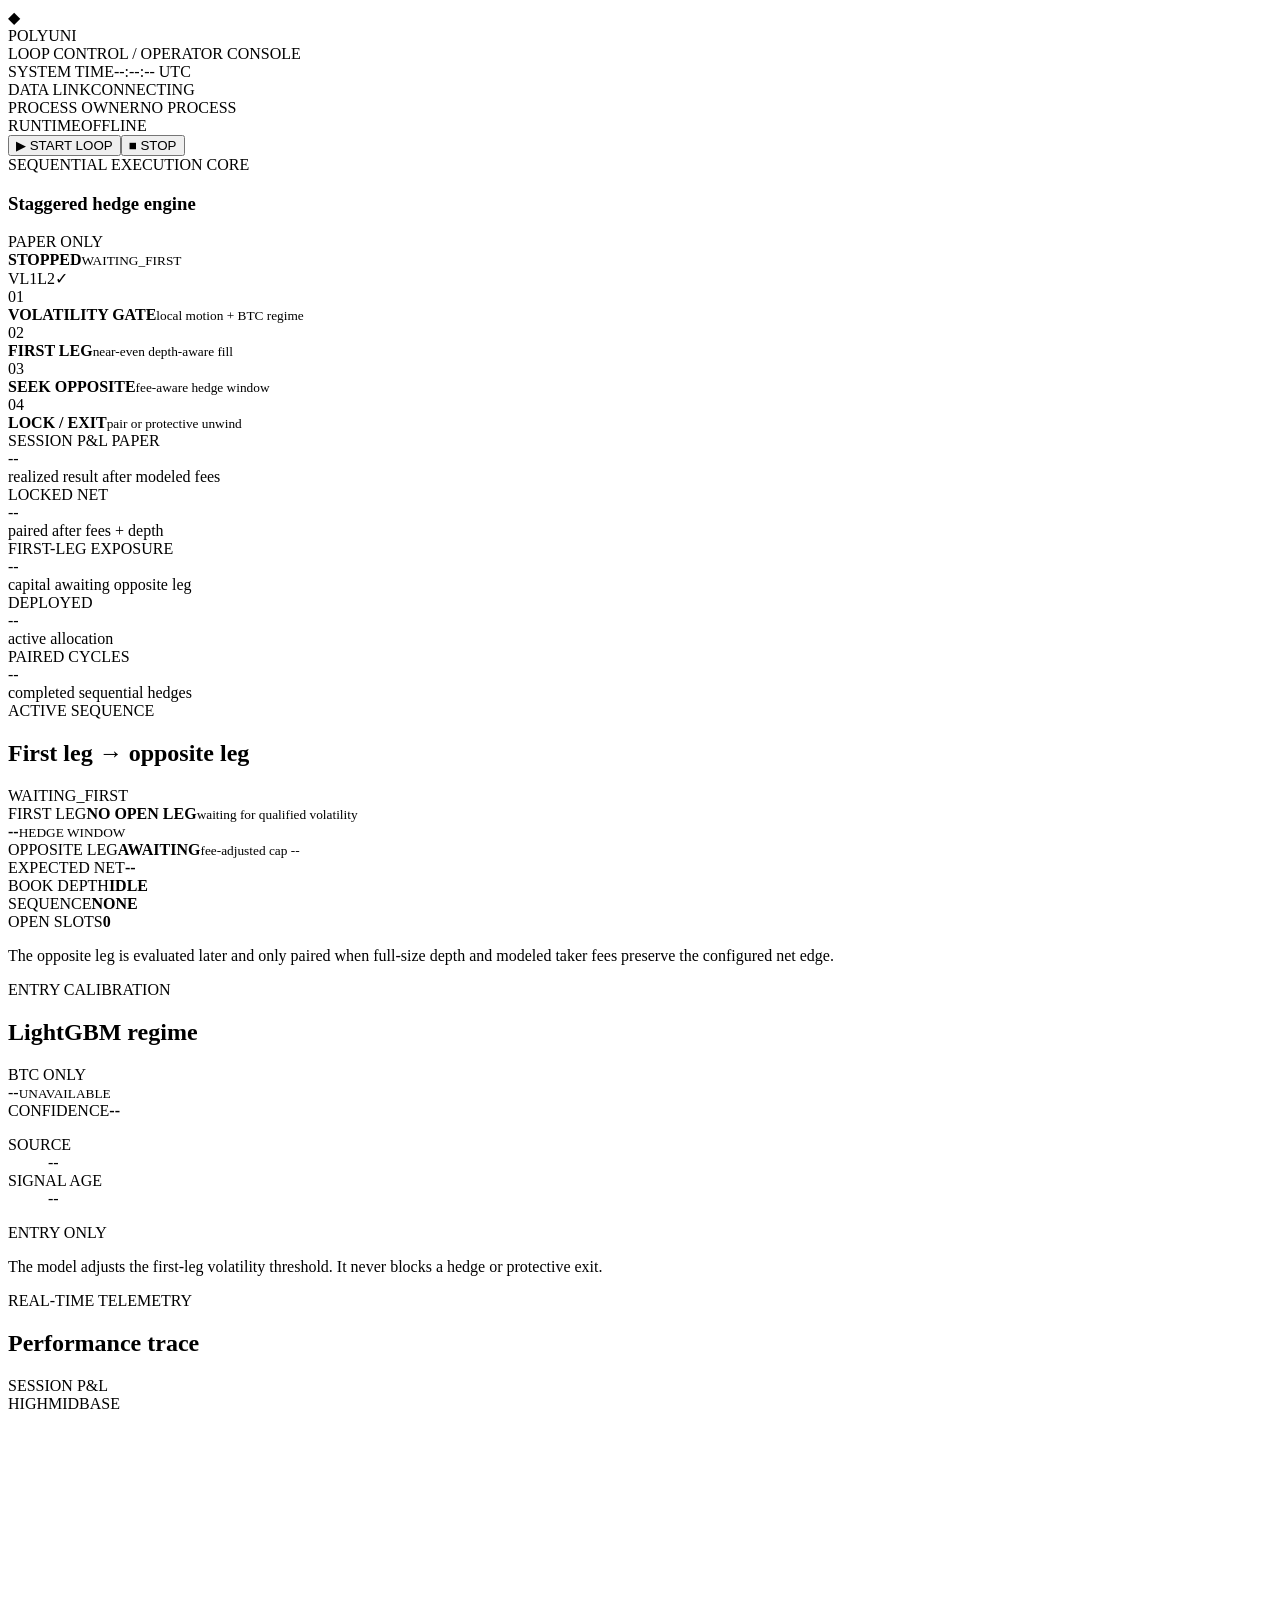
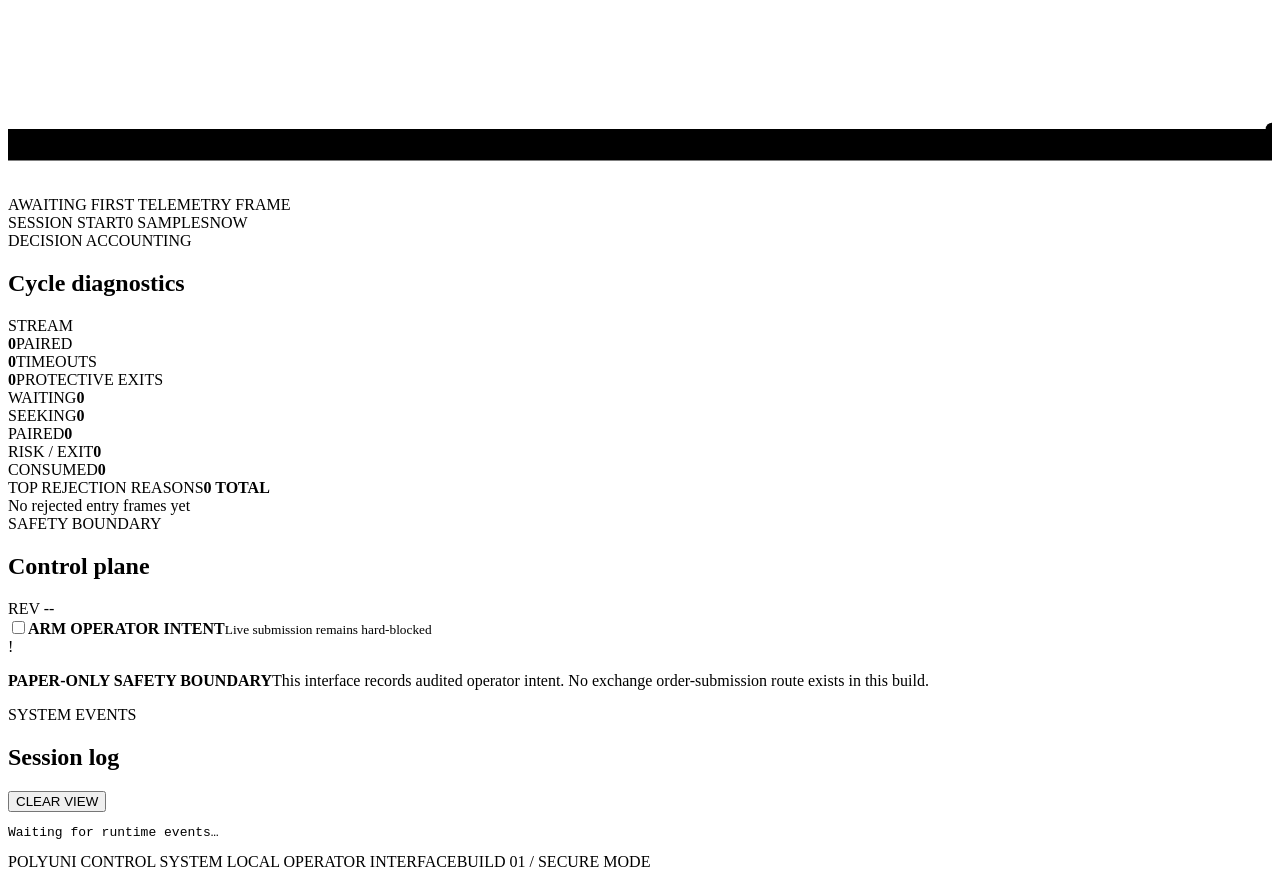
==== universe/dashboard/static/index.html @ 89cc1dfd "Arbiter: Polymarket arbitrage research and paper trading Combines the BTC 5-minute pair engine (btc5" ====
<!doctype html>
<html lang="en">
<head>
  <meta charset="utf-8"><meta name="viewport" content="width=device-width,initial-scale=1"><meta name="theme-color" content="#000000">
  <title>POLYUNI — Sequential Loop Control</title>
  <link rel="preconnect" href="https://fonts.googleapis.com"><link rel="preconnect" href="https://fonts.gstatic.com" crossorigin>
  <link href="https://fonts.googleapis.com/css2?family=JetBrains+Mono:wght@300;400;500;600;700&display=swap" rel="stylesheet">
  <link rel="stylesheet" href="/static/style.css">
</head>
<body><div class="app-shell">
  <header id="banner" class="topbar banner--paper">
    <div class="brand"><span class="brand__mark">◆</span><div><div class="brand__name">POLYUNI</div><div class="brand__product">LOOP CONTROL <span>/ OPERATOR CONSOLE</span></div></div></div>
    <div class="topbar__telemetry">
      <div class="top-stat"><span class="top-stat__label">SYSTEM TIME</span><span id="system-clock" class="top-stat__value">--:--:-- UTC</span></div>
      <div class="top-stat"><span class="top-stat__label">DATA LINK</span><span id="connection-state" class="top-stat__value status-text status-text--warn">CONNECTING</span></div>
      <div class="top-stat"><span class="top-stat__label">PROCESS OWNER</span><span id="owner-state" class="top-stat__value status-text status-text--off">NO PROCESS</span></div>
      <div class="top-stat"><span class="top-stat__label">RUNTIME</span><span id="uptime" class="top-stat__value">OFFLINE</span></div>
    </div>
    <div class="topbar__actions"><button id="btn-start" class="btn btn--primary"><span>▶</span> START LOOP</button><button id="btn-stop" class="btn btn--danger"><span>■</span> STOP</button></div>
  </header>

  <main>
    <section class="hero-grid">
      <article class="panel engine-panel">
        <div class="panel__head"><div><span class="eyebrow">SEQUENTIAL EXECUTION CORE</span><h1>Staggered hedge engine</h1></div><span id="mode-label" class="mode-badge">PAPER ONLY</span></div>
        <div class="engine-body">
          <div class="loop-graphic" aria-hidden="true"><div class="orbit orbit--outer"></div><div class="orbit orbit--inner"></div><div class="loop-sweep"></div><div class="loop-core"><span id="run-state-dot" class="dot dot--stopped"></span><strong id="run-state-label">STOPPED</strong><small id="strategy-phase-core">WAITING_FIRST</small></div><span id="loop-node-1" class="loop-node n1">V</span><span id="loop-node-2" class="loop-node n2">L1</span><span id="loop-node-3" class="loop-node n3">L2</span><span id="loop-node-4" class="loop-node n4">✓</span></div>
          <div class="sequence-list">
            <div id="strategy-step-1" class="sequence-step"><span>01</span><div><strong>VOLATILITY GATE</strong><small>local motion + BTC regime</small></div><i></i></div>
            <div id="strategy-step-2" class="sequence-step"><span>02</span><div><strong>FIRST LEG</strong><small>near-even depth-aware fill</small></div><i></i></div>
            <div id="strategy-step-3" class="sequence-step"><span>03</span><div><strong>SEEK OPPOSITE</strong><small>fee-aware hedge window</small></div><i></i></div>
            <div id="strategy-step-4" class="sequence-step"><span>04</span><div><strong>LOCK / EXIT</strong><small>pair or protective unwind</small></div><i></i></div>
          </div>
        </div>
      </article>
      <section class="metric-grid" aria-label="Session metrics">
        <article class="metric-card metric-card--hero"><div class="metric-card__label">SESSION P&amp;L <span>PAPER</span></div><div id="pnl-session" class="metric-card__value">--</div><div class="metric-card__meta">realized result after modeled fees</div></article>
        <article class="metric-card"><div class="metric-card__label">LOCKED NET</div><div id="pnl-locked" class="metric-card__value">--</div><div class="metric-card__meta">paired after fees + depth</div></article>
        <article class="metric-card"><div class="metric-card__label">FIRST-LEG EXPOSURE</div><div id="strategy-exposure" class="metric-card__value">--</div><div class="metric-card__meta">capital awaiting opposite leg</div></article>
        <article class="metric-card"><div class="metric-card__label">DEPLOYED</div><div id="pnl-deployed" class="metric-card__value">--</div><div class="metric-card__meta">active allocation</div></article>
        <article class="metric-card"><div class="metric-card__label">PAIRED CYCLES</div><div id="strategy-pairs" class="metric-card__value metric-card__value--count">--</div><div class="metric-card__meta">completed sequential hedges</div></article>
      </section>
    </section>

    <section class="strategy-grid" aria-label="Sequential strategy telemetry">
      <article class="panel exposure-panel">
        <div class="panel__head"><div><span class="eyebrow">ACTIVE SEQUENCE</span><h2>First leg → opposite leg</h2></div><span id="strategy-phase" class="phase-badge phase--waiting">WAITING_FIRST</span></div>
        <div id="exposure-route" class="exposure-route is-idle">
          <div class="route-leg route-leg--first"><span>FIRST LEG</span><strong id="first-leg-price">NO OPEN LEG</strong><small id="first-leg-meta">waiting for qualified volatility</small></div>
          <div class="route-bridge"><div class="hedge-track"><i id="hedge-progress"></i></div><strong id="hedge-timer">--</strong><small>HEDGE WINDOW</small></div>
          <div class="route-leg route-leg--second"><span>OPPOSITE LEG</span><strong id="second-leg-price">AWAITING</strong><small id="second-leg-meta">fee-adjusted cap --</small></div>
        </div>
        <div class="sequence-readouts">
          <div><span>EXPECTED NET</span><strong id="expected-net">--</strong></div>
          <div><span>BOOK DEPTH</span><strong id="depth-state">IDLE</strong></div>
          <div><span>SEQUENCE</span><strong id="sequence-id">NONE</strong></div>
          <div><span>OPEN SLOTS</span><strong id="open-sequence-count">0</strong></div>
        </div>
        <p class="panel-note">The opposite leg is evaluated later and only paired when full-size depth and modeled taker fees preserve the configured net edge.</p>
      </article>

      <article class="panel model-panel">
        <div class="panel__head"><div><span class="eyebrow">ENTRY CALIBRATION</span><h2>LightGBM regime</h2></div><span class="model-scope">BTC ONLY</span></div>
        <div class="model-regime"><span id="model-regime">--</span><small id="model-status">UNAVAILABLE</small></div>
        <div class="confidence-row"><span>CONFIDENCE</span><strong id="model-confidence">--</strong></div>
        <div class="confidence-track"><i id="model-confidence-bar"></i></div>
        <dl class="model-meta"><div><dt>SOURCE</dt><dd id="model-source">--</dd></div><div><dt>SIGNAL AGE</dt><dd id="model-age">--</dd></div></dl>
        <div class="model-guard"><span>ENTRY ONLY</span><p>The model adjusts the first-leg volatility threshold. It never blocks a hedge or protective exit.</p></div>
      </article>
    </section>

    <section class="content-grid">
      <article class="panel chart-panel">
        <div class="panel__head"><div><span class="eyebrow">REAL-TIME TELEMETRY</span><h2>Performance trace</h2></div><div class="chart-legend"><span></span> SESSION P&amp;L</div></div>
        <div class="chart-wrap"><div class="chart-axis"><span>HIGH</span><span>MID</span><span>BASE</span></div>
          <svg id="pnl-chart" viewBox="0 0 800 240" preserveAspectRatio="none" role="img" aria-label="Live session performance chart"><defs><linearGradient id="chart-fill" x1="0" x2="0" y1="0" y2="1"><stop offset="0%" stop-color="#ffb900" stop-opacity=".28"/><stop offset="100%" stop-color="#ffb900" stop-opacity="0"/></linearGradient></defs><g class="chart-grid-lines"><line x1="0" y1="20" x2="800" y2="20"/><line x1="0" y1="80" x2="800" y2="80"/><line x1="0" y1="140" x2="800" y2="140"/><line x1="0" y1="200" x2="800" y2="200"/></g><path id="pnl-area" class="chart-area" d="M0 200 L800 200 L800 220 L0 220 Z"/><path id="pnl-line" class="chart-line" d="M0 200 L800 200"/><circle id="pnl-point" class="chart-point" cx="800" cy="200" r="4"/></svg>
          <div id="chart-empty" class="chart-empty">AWAITING FIRST TELEMETRY FRAME</div>
        </div><div class="chart-footer"><span>SESSION START</span><span id="sample-count">0 SAMPLES</span><span>NOW</span></div>
      </article>
      <article class="panel diagnostics-panel">
        <div class="panel__head"><div><span class="eyebrow">DECISION ACCOUNTING</span><h2>Cycle diagnostics</h2></div><span class="live-chip"><span></span> STREAM</span></div>
        <div class="diagnostic-stats"><div><strong id="diag-paired">0</strong><span>PAIRED</span></div><div><strong id="diag-timeouts">0</strong><span>TIMEOUTS</span></div><div><strong id="diag-exits">0</strong><span>PROTECTIVE EXITS</span></div></div>
        <div class="phase-counts" aria-label="Strategy phase counts"><div data-phase-count="WAITING_FIRST"><span>WAITING</span><strong id="phase-waiting">0</strong></div><div data-phase-count="SEEKING_OPPOSITE"><span>SEEKING</span><strong id="phase-seeking">0</strong></div><div data-phase-count="PAIRED"><span>PAIRED</span><strong id="phase-paired">0</strong></div><div data-phase-count="ABORTED"><span>RISK / EXIT</span><strong id="phase-aborted">0</strong></div><div data-phase-count="TERMINAL"><span>CONSUMED</span><strong id="phase-terminal">0</strong></div></div>
        <div class="rejection-head"><span>TOP REJECTION REASONS</span><strong id="rejection-total">0 TOTAL</strong></div>
        <div id="rejection-list" class="rejection-list"><div class="rejection-empty">No rejected entry frames yet</div></div>
      </article>
    </section>

    <section class="bottom-grid">
      <article class="panel control-panel"><div class="panel__head"><div><span class="eyebrow">SAFETY BOUNDARY</span><h2>Control plane</h2></div><span id="control-revision" class="revision">REV --</span></div>
        <label class="control-toggle"><input type="checkbox" id="live-toggle-checkbox"><span class="toggle-track"><i></i></span><span class="toggle-copy"><strong>ARM OPERATOR INTENT</strong><small id="control-detail">Live submission remains hard-blocked</small></span></label>
        <div class="safety-callout"><span>!</span><p><strong>PAPER-ONLY SAFETY BOUNDARY</strong>This interface records audited operator intent. No exchange order-submission route exists in this build.</p></div>
      </article>
      <article class="panel log-panel"><div class="panel__head"><div><span class="eyebrow">SYSTEM EVENTS</span><h2>Session log</h2></div><button id="btn-clear-log" class="text-button">CLEAR VIEW</button></div><pre id="log-tail"><span class="log-placeholder">Waiting for runtime events…</span></pre></article>
    </section>
  </main>
  <footer><span>POLYUNI CONTROL SYSTEM</span><span class="footer-center"><i></i> LOCAL OPERATOR INTERFACE</span><span>BUILD 01 / SECURE MODE</span></footer>
</div><div id="toast" class="toast" role="status" aria-live="polite"></div><script src="/static/app.js"></script></body></html>
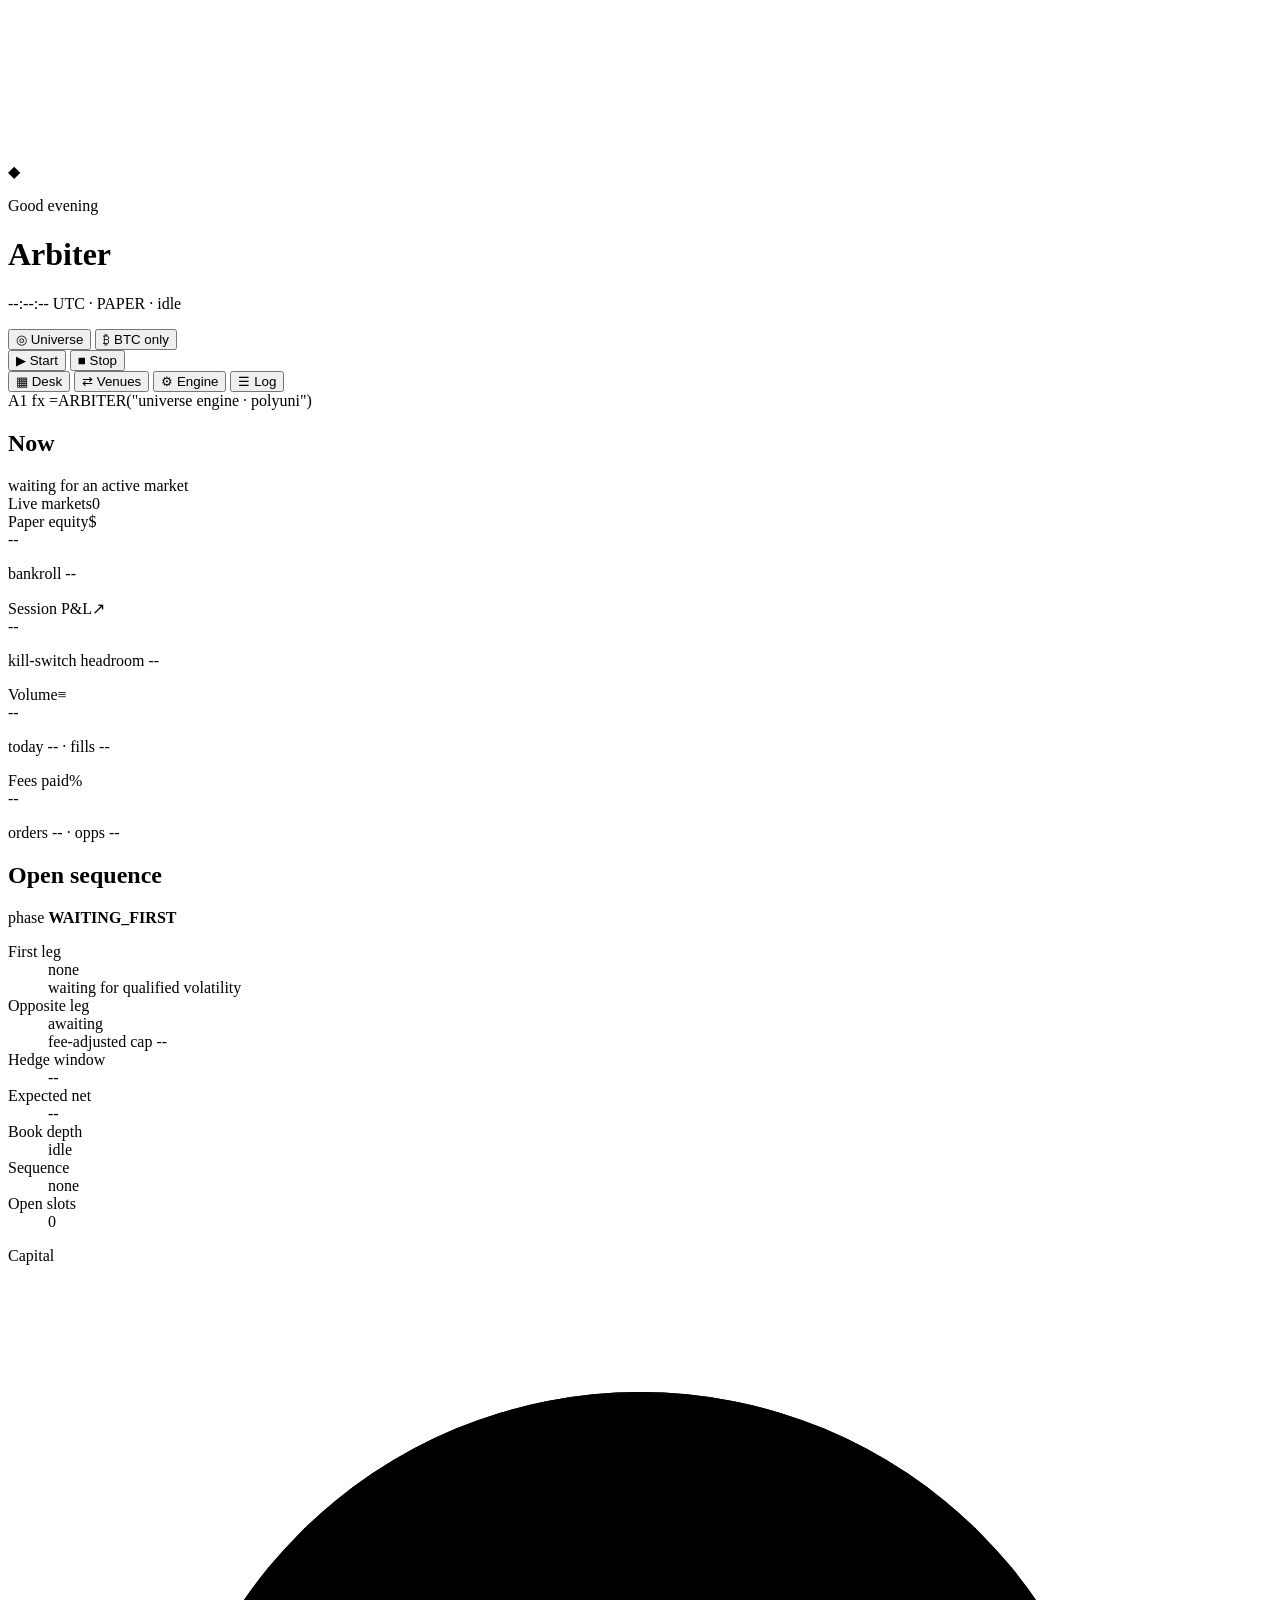
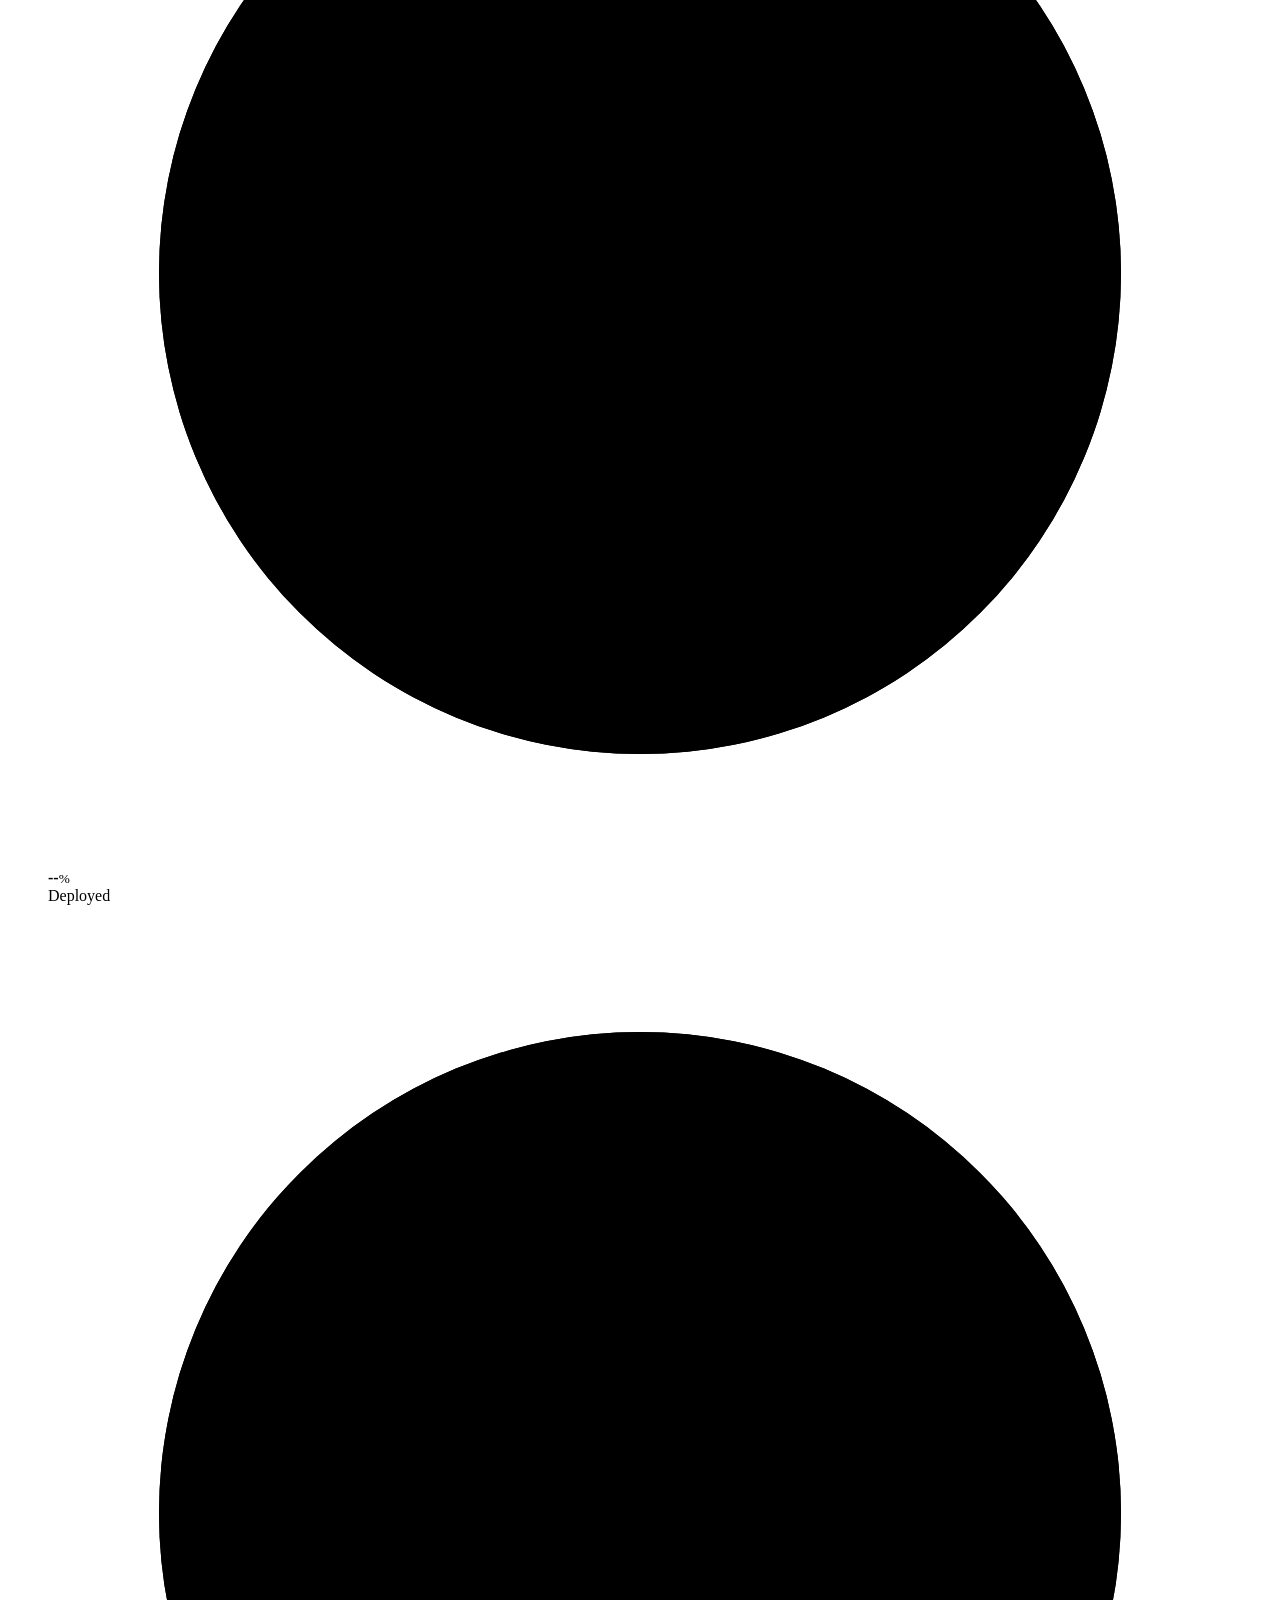
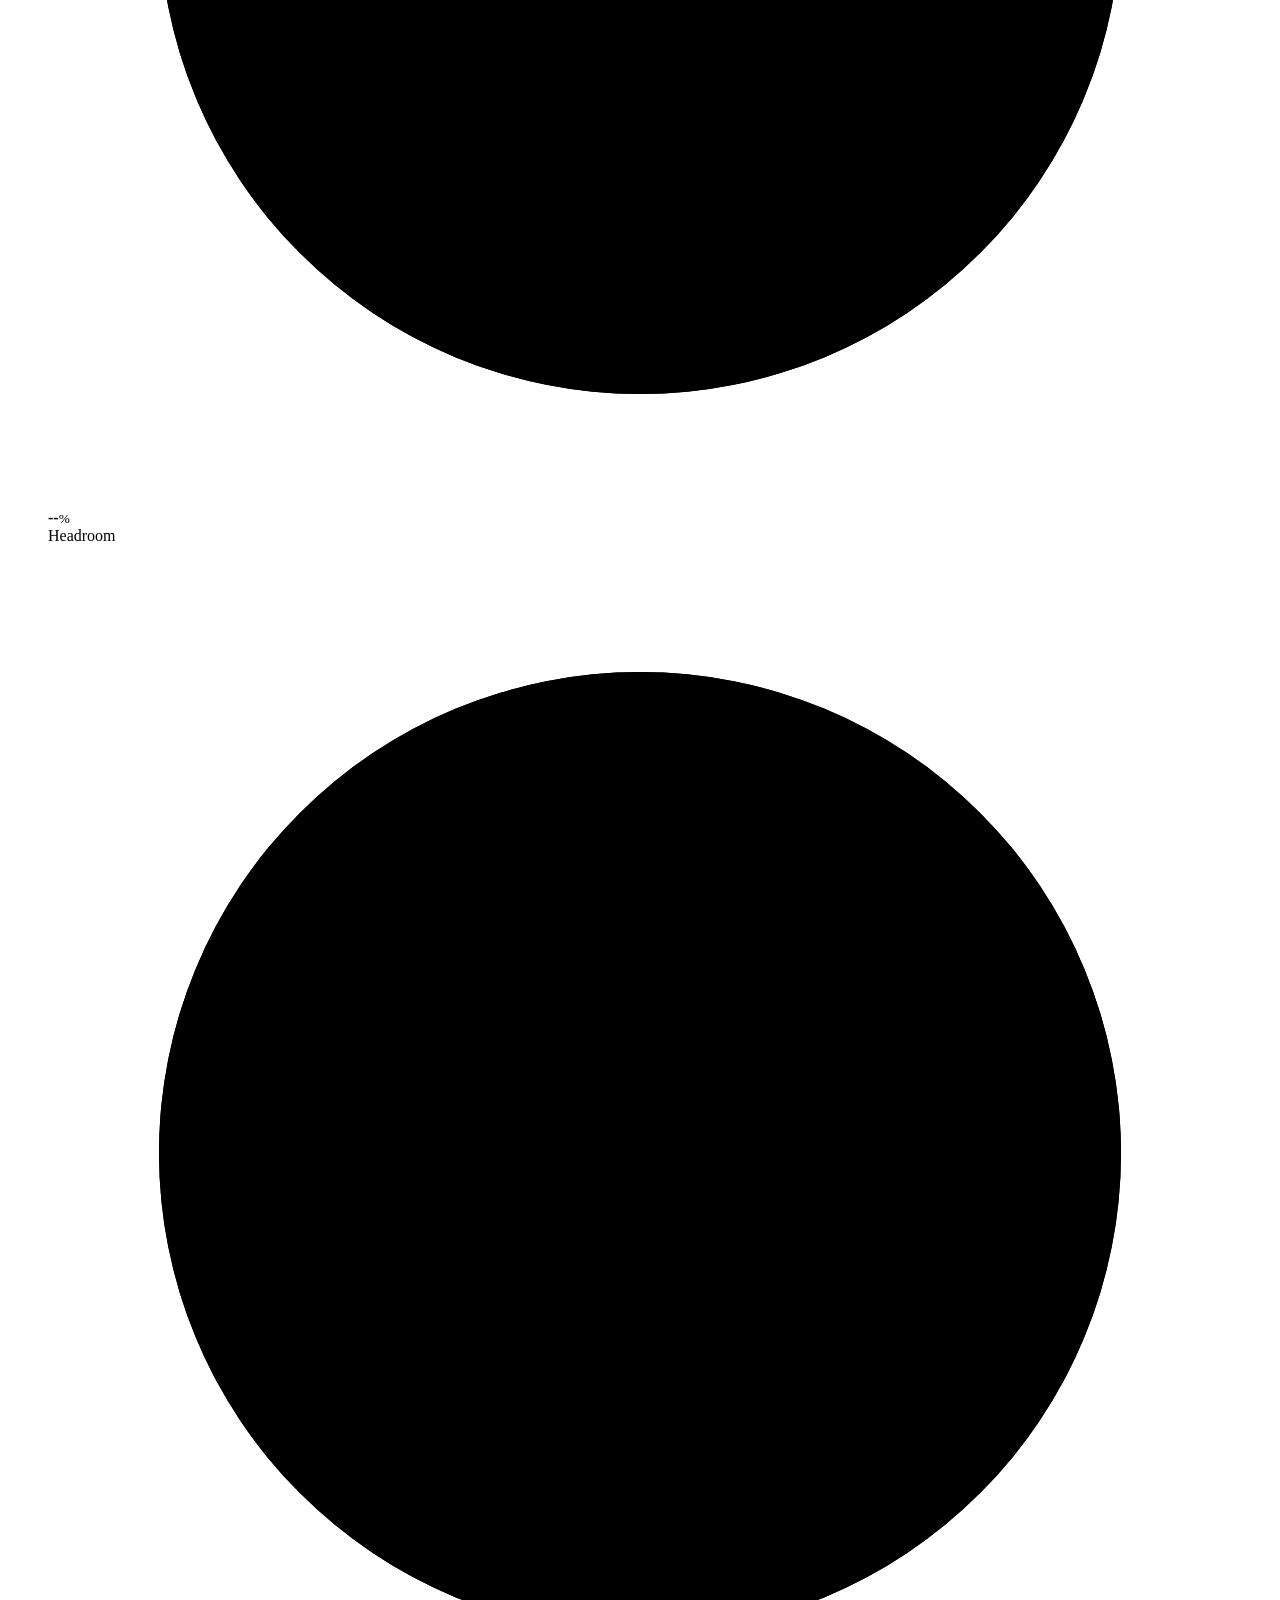
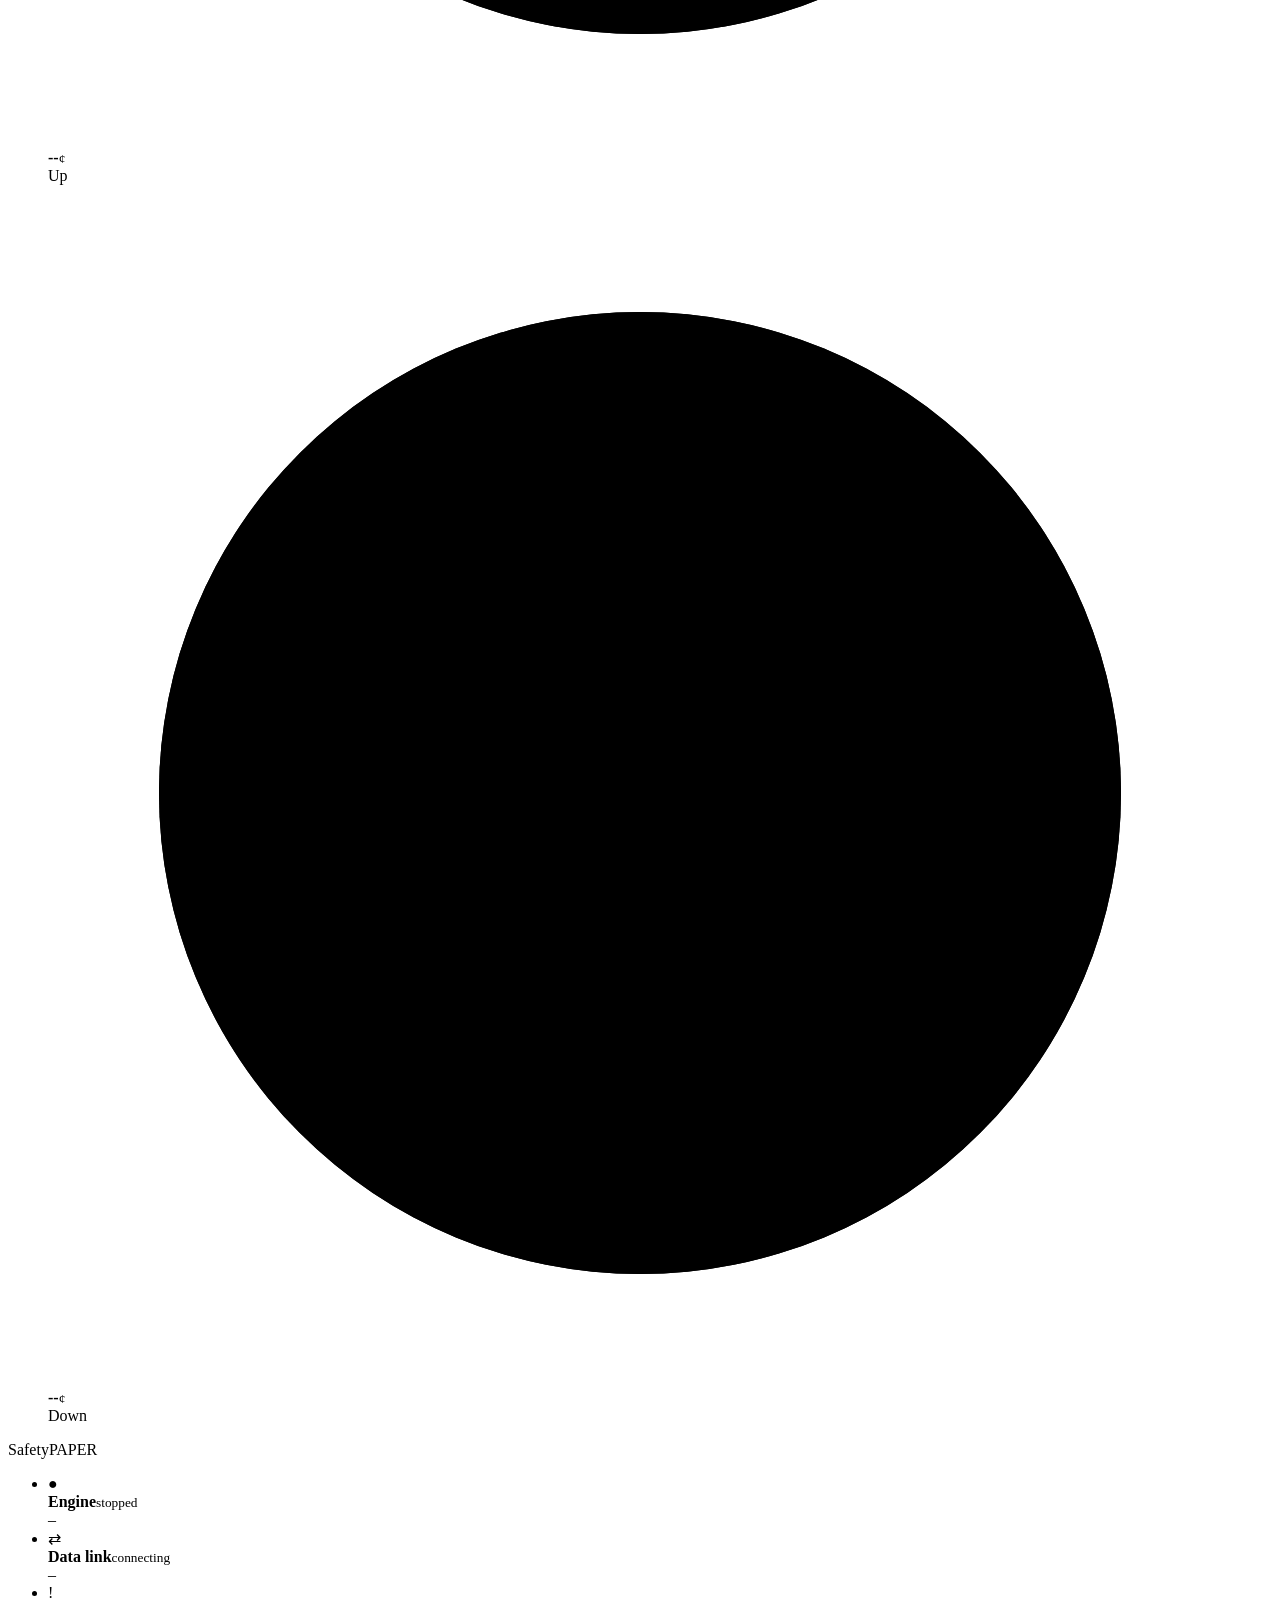
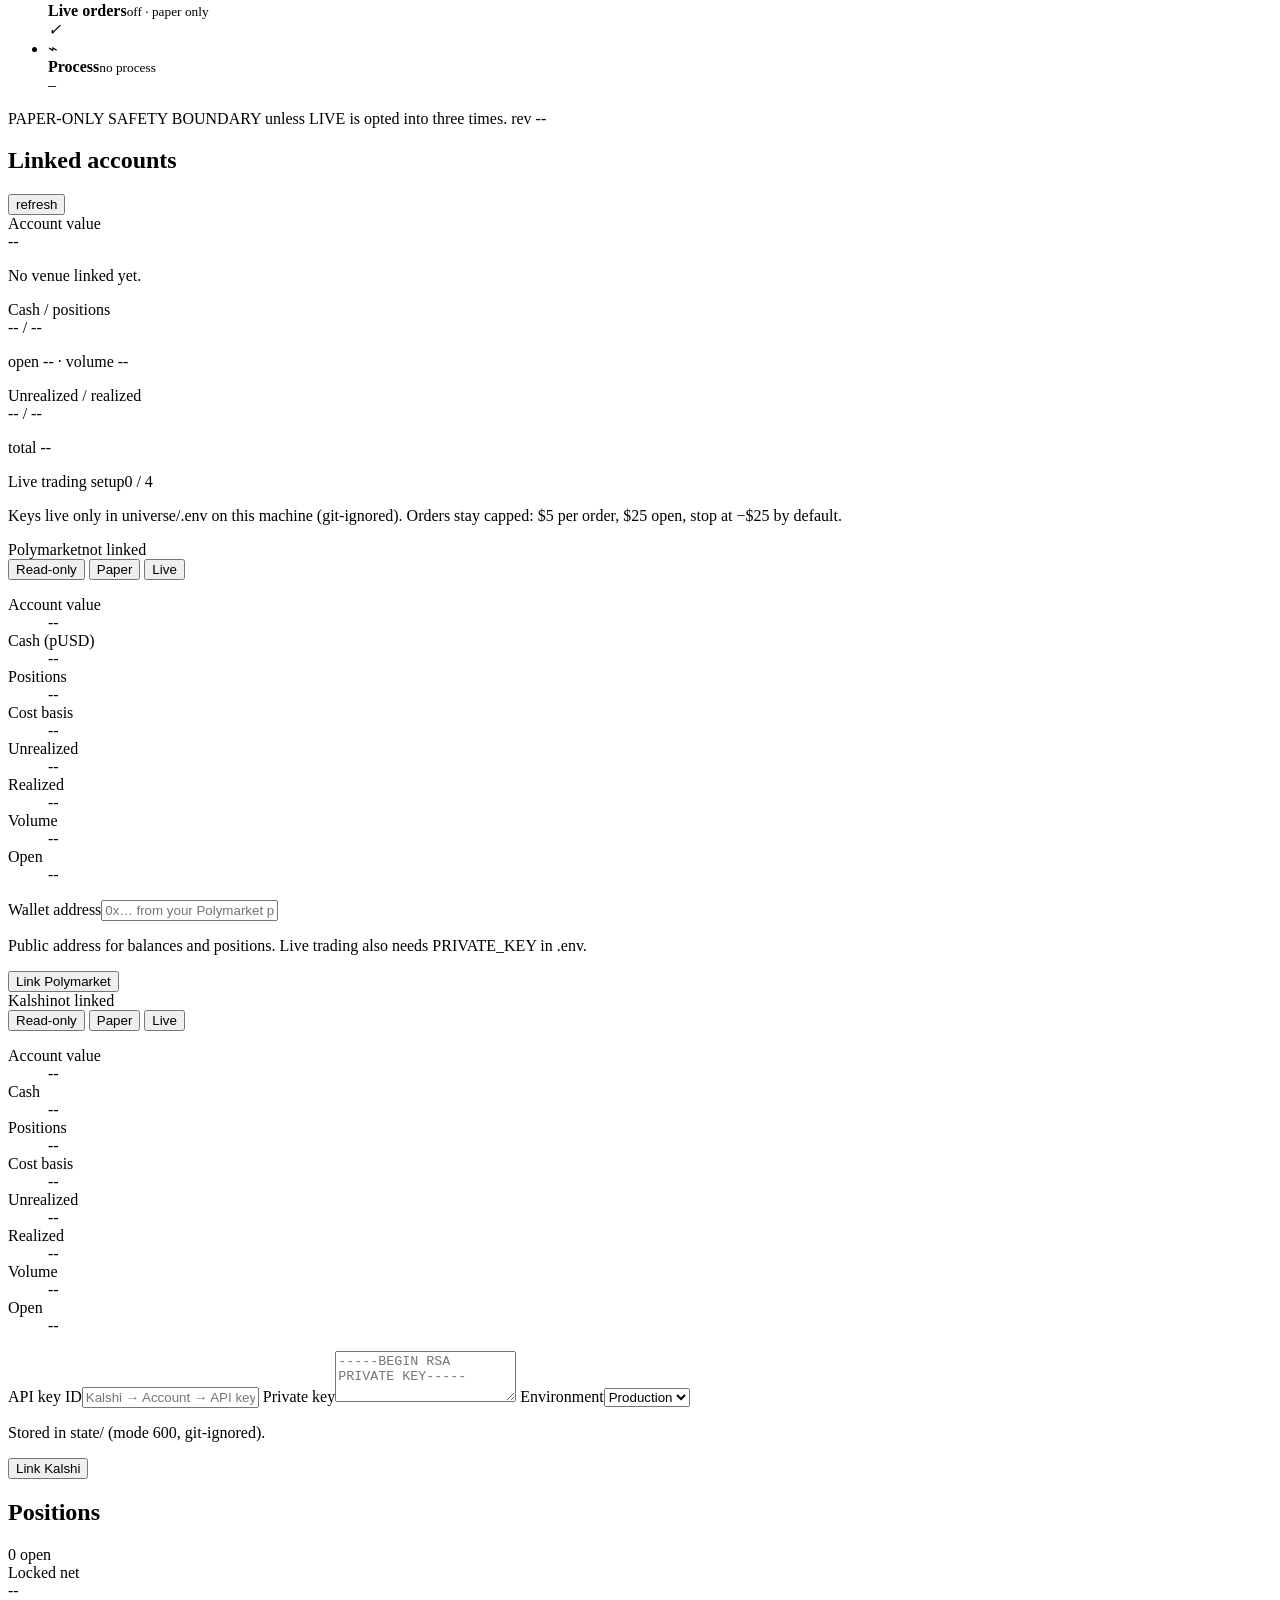
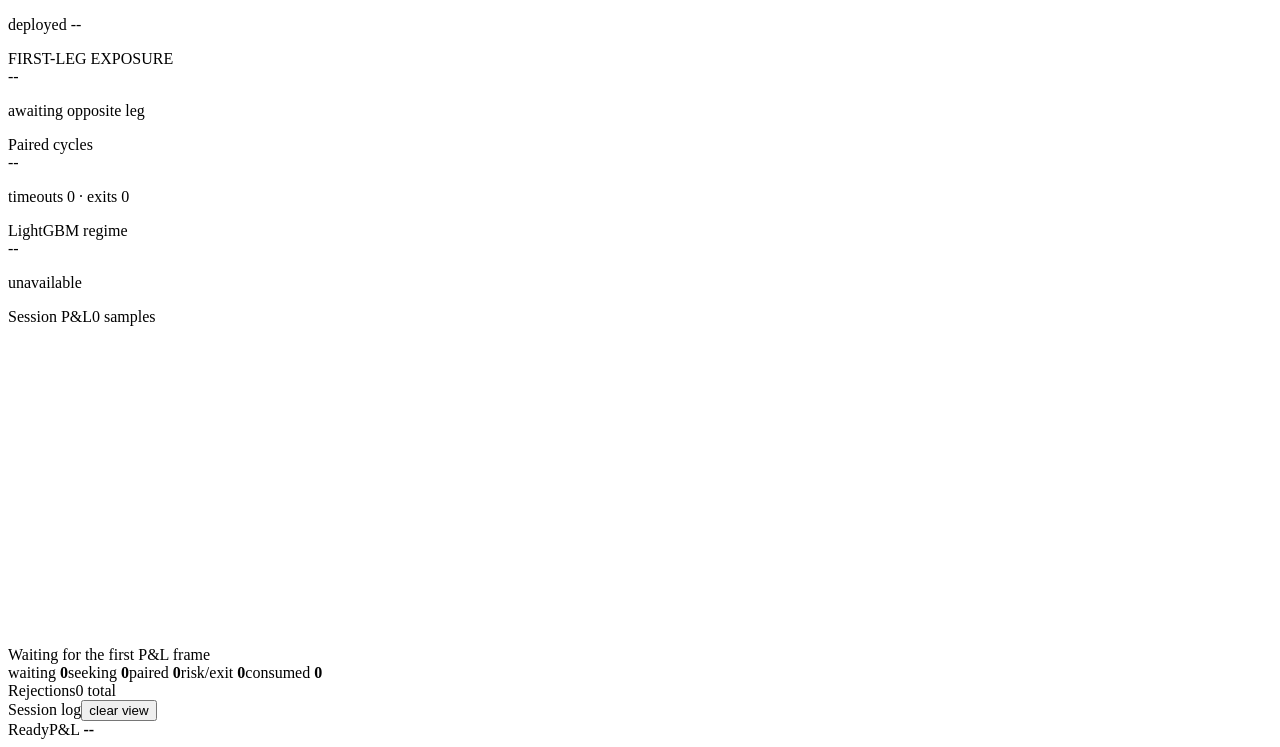
==== commit d5ceb103: "Arbiter: venue modes, real-book paper fills, workbook dashboard - Paper fills walk the real Polymark" ====
--- a/universe/dashboard/static/index.html
+++ b/universe/dashboard/static/index.html
@@ -1,98 +1,259 @@
 <!doctype html>
 <html lang="en">
 <head>
-  <meta charset="utf-8"><meta name="viewport" content="width=device-width,initial-scale=1"><meta name="theme-color" content="#000000">
-  <title>POLYUNI — Sequential Loop Control</title>
+  <meta charset="utf-8"><meta name="viewport" content="width=device-width,initial-scale=1,viewport-fit=cover"><meta name="theme-color" content="#15120f">
+  <title>Arbiter · polyuni</title>
   <link rel="preconnect" href="https://fonts.googleapis.com"><link rel="preconnect" href="https://fonts.gstatic.com" crossorigin>
-  <link href="https://fonts.googleapis.com/css2?family=JetBrains+Mono:wght@300;400;500;600;700&display=swap" rel="stylesheet">
-  <link rel="stylesheet" href="/static/style.css">
+  <link href="https://fonts.googleapis.com/css2?family=Poppins:wght@400;500;600;700&family=Roboto+Mono:wght@400;500;600&display=swap" rel="stylesheet">
+  <link rel="stylesheet" href="/static/style.css?v=13">
 </head>
-<body><div class="app-shell">
-  <header id="banner" class="topbar banner--paper">
-    <div class="brand"><span class="brand__mark">◆</span><div><div class="brand__name">POLYUNI</div><div class="brand__product">LOOP CONTROL <span>/ OPERATOR CONSOLE</span></div></div></div>
-    <div class="topbar__telemetry">
-      <div class="top-stat"><span class="top-stat__label">SYSTEM TIME</span><span id="system-clock" class="top-stat__value">--:--:-- UTC</span></div>
-      <div class="top-stat"><span class="top-stat__label">DATA LINK</span><span id="connection-state" class="top-stat__value status-text status-text--warn">CONNECTING</span></div>
-      <div class="top-stat"><span class="top-stat__label">PROCESS OWNER</span><span id="owner-state" class="top-stat__value status-text status-text--off">NO PROCESS</span></div>
-      <div class="top-stat"><span class="top-stat__label">RUNTIME</span><span id="uptime" class="top-stat__value">OFFLINE</span></div>
+<body>
+<canvas id="ascii" aria-hidden="true"></canvas>
+
+<div class="app">
+  <!-- header -->
+  <header id="banner" class="head banner--paper">
+    <div class="head__id">
+      <span class="tile-icon" aria-hidden="true">◆</span>
+      <div>
+        <p class="head__hello" id="greeting">Good evening</p>
+        <h1>Arbiter</h1>
+        <p class="head__meta mono"><span id="system-clock">--:--:-- UTC</span> · <span id="mode-label">PAPER</span> · <span id="run-config">idle</span></p>
+      </div>
     </div>
-    <div class="topbar__actions"><button id="btn-start" class="btn btn--primary"><span>▶</span> START LOOP</button><button id="btn-stop" class="btn btn--danger"><span>■</span> STOP</button></div>
+    <div class="head__actions">
+      <div class="pills" role="radiogroup" aria-label="Market scope">
+        <button type="button" class="pill seg__opt is-on" data-scope="universe" role="radio" aria-checked="true">◎ Universe</button>
+        <button type="button" class="pill seg__opt" data-scope="btc" role="radio" aria-checked="false">₿ BTC only</button>
+      </div>
+      <button id="btn-start" class="pill pill--go">▶ Start</button>
+      <button id="btn-stop" class="pill">■ Stop</button>
+    </div>
   </header>
 
-  <main>
-    <section class="hero-grid">
-      <article class="panel engine-panel">
-        <div class="panel__head"><div><span class="eyebrow">SEQUENTIAL EXECUTION CORE</span><h1>Staggered hedge engine</h1></div><span id="mode-label" class="mode-badge">PAPER ONLY</span></div>
-        <div class="engine-body">
-          <div class="loop-graphic" aria-hidden="true"><div class="orbit orbit--outer"></div><div class="orbit orbit--inner"></div><div class="loop-sweep"></div><div class="loop-core"><span id="run-state-dot" class="dot dot--stopped"></span><strong id="run-state-label">STOPPED</strong><small id="strategy-phase-core">WAITING_FIRST</small></div><span id="loop-node-1" class="loop-node n1">V</span><span id="loop-node-2" class="loop-node n2">L1</span><span id="loop-node-3" class="loop-node n3">L2</span><span id="loop-node-4" class="loop-node n4">✓</span></div>
-          <div class="sequence-list">
-            <div id="strategy-step-1" class="sequence-step"><span>01</span><div><strong>VOLATILITY GATE</strong><small>local motion + BTC regime</small></div><i></i></div>
-            <div id="strategy-step-2" class="sequence-step"><span>02</span><div><strong>FIRST LEG</strong><small>near-even depth-aware fill</small></div><i></i></div>
-            <div id="strategy-step-3" class="sequence-step"><span>03</span><div><strong>SEEK OPPOSITE</strong><small>fee-aware hedge window</small></div><i></i></div>
-            <div id="strategy-step-4" class="sequence-step"><span>04</span><div><strong>LOCK / EXIT</strong><small>pair or protective unwind</small></div><i></i></div>
-          </div>
+  <!-- sheet tabs -->
+  <nav class="tabs" aria-label="Sheets">
+    <button class="tab is-active" data-tab="desk"><span aria-hidden="true">▦</span> Desk</button>
+    <button class="tab" data-tab="venues"><span aria-hidden="true">⇄</span> Venues <i class="tab__dot" id="venues-dot" hidden></i></button>
+    <button class="tab" data-tab="engine"><span aria-hidden="true">⚙</span> Engine</button>
+    <button class="tab" data-tab="log"><span aria-hidden="true">☰</span> Log</button>
+  </nav>
+
+  <!-- live-trading setup reminder -->
+  <div class="reminder" id="live-reminder" hidden>
+    <span class="reminder__icon" aria-hidden="true">🔑</span>
+    <div class="reminder__text"><b>Paper mode. Add your keys to trade live.</b> <span id="reminder-next">Next step: link your Polymarket wallet.</span></div>
+    <button class="pill pill--go" type="button" id="reminder-open">Set up live trading</button>
+    <button class="reminder__close" type="button" id="reminder-close" aria-label="Hide for now">✕</button>
+  </div>
+
+  <!-- formula bar -->
+  <div class="fbar">
+    <span class="fbar__name mono" id="fbar-name">A1</span>
+    <span class="fbar__fx">fx</span>
+    <span class="fbar__value mono" id="fbar-value">=ARBITER("universe engine · polyuni")</span>
+  </div>
+
+  <!-- sheets -->
+  <main class="sheets">
+    <!-- DESK -->
+    <section class="sheet-page is-active" data-sheet="desk">
+      <div class="desk">
+        <div class="desk__main">
+          <div class="cap"><h2>Now</h2><span class="cap__meta" id="now-summary">waiting for an active market</span></div>
+          <article class="card card--wide">
+            <div class="card__head"><span class="card__title">Live markets</span><span class="chip" id="now-count">0</span></div>
+            <div class="grid-wrap"><table class="sheet" id="live-markets"></table></div>
+          </article>
+
+          <div class="tiles">
+            <article class="card tile">
+              <div class="card__head"><span class="card__title">Paper equity</span><span class="tile-icon tile-icon--amber">$</span></div>
+              <div class="tile__value mono" id="paper-equity">--</div>
+              <p class="tile__sub">bankroll <span id="paper-bankroll" class="mono">--</span></p>
+            </article>
+            <article class="card tile">
+              <div class="card__head"><span class="card__title">Session P&amp;L</span><span class="tile-icon tile-icon--green">↗</span></div>
+              <div class="tile__value mono" id="pnl-session">--</div>
+              <div class="bar"><i id="headroom-bar"></i></div>
+              <p class="tile__sub">kill-switch headroom <span id="headroom-text" class="mono">--</span></p>
+            </article>
+            <article class="card tile">
+              <div class="card__head"><span class="card__title">Volume</span><span class="tile-icon tile-icon--blue">≡</span></div>
+              <div class="tile__value mono" id="paper-volume">--</div>
+              <p class="tile__sub">today <span id="paper-volume-today" class="mono">--</span> · fills <span id="paper-fills" class="mono">--</span></p>
+            </article>
+            <article class="card tile">
+              <div class="card__head"><span class="card__title">Fees paid</span><span class="tile-icon">%</span></div>
+              <div class="tile__value mono" id="paper-fees">--</div>
+              <p class="tile__sub">orders <span id="paper-orders" class="mono">--</span> · opps <span id="paper-opps" class="mono">--</span></p>
+            </article>
+          </div>
+
+          <div class="cap"><h2>Open sequence</h2><span class="cap__meta">phase <b id="strategy-phase">WAITING_FIRST</b></span></div>
+          <article class="card">
+            <dl class="kv">
+              <div><dt>First leg</dt><dd id="first-leg-price">none</dd><dd id="first-leg-meta" class="dim">waiting for qualified volatility</dd></div>
+              <div><dt>Opposite leg</dt><dd id="second-leg-price">awaiting</dd><dd id="second-leg-meta" class="dim">fee-adjusted cap --</dd></div>
+              <div><dt>Hedge window</dt><dd id="hedge-timer">--</dd></div>
+              <div><dt>Expected net</dt><dd id="expected-net">--</dd></div>
+              <div><dt>Book depth</dt><dd id="depth-state">idle</dd></div>
+              <div><dt>Sequence</dt><dd id="sequence-id" class="mono">none</dd></div>
+              <div><dt>Open slots</dt><dd id="open-sequence-count">0</dd></div>
+            </dl>
+          </article>
         </div>
+
+        <aside class="desk__side">
+          <article class="card">
+            <div class="card__head"><span class="card__title">Capital</span></div>
+            <div class="gauges">
+              <figure class="gauge" data-gauge="deployed" data-color="amber"><svg viewBox="0 0 64 64"><circle class="gauge__track" cx="32" cy="32" r="26"/><circle class="gauge__arc" cx="32" cy="32" r="26"/></svg><b class="mono">--</b><small>%</small><figcaption>Deployed</figcaption></figure>
+              <figure class="gauge" data-gauge="headroom" data-color="green"><svg viewBox="0 0 64 64"><circle class="gauge__track" cx="32" cy="32" r="26"/><circle class="gauge__arc" cx="32" cy="32" r="26"/></svg><b class="mono">--</b><small>%</small><figcaption>Headroom</figcaption></figure>
+              <figure class="gauge" data-gauge="up" data-color="blue"><svg viewBox="0 0 64 64"><circle class="gauge__track" cx="32" cy="32" r="26"/><circle class="gauge__arc" cx="32" cy="32" r="26"/></svg><b class="mono">--</b><small>¢</small><figcaption id="gauge-up-label">Up</figcaption></figure>
+              <figure class="gauge" data-gauge="down" data-color="green"><svg viewBox="0 0 64 64"><circle class="gauge__track" cx="32" cy="32" r="26"/><circle class="gauge__arc" cx="32" cy="32" r="26"/></svg><b class="mono">--</b><small>¢</small><figcaption id="gauge-down-label">Down</figcaption></figure>
+            </div>
+          </article>
+
+          <article class="card">
+            <div class="card__head"><span class="card__title">Safety</span><span class="chip chip--green" id="safety-chip">PAPER</span></div>
+            <ul class="checks">
+              <li><span class="tile-icon tile-icon--sm" id="run-state-dot">●</span><div><b>Engine</b><small><span id="run-state-label">stopped</span> <span id="uptime"></span></small></div><i class="ok" id="check-engine">–</i></li>
+              <li><span class="tile-icon tile-icon--sm tile-icon--blue">⇄</span><div><b>Data link</b><small id="connection-state">connecting</small></div><i class="ok" id="link-dot">–</i></li>
+              <li><span class="tile-icon tile-icon--sm tile-icon--amber">!</span><div><b>Live orders</b><small id="live-check-text">off · paper only</small></div><i class="ok" id="check-live">✓</i></li>
+              <li><span class="tile-icon tile-icon--sm">⌁</span><div><b>Process</b><small id="owner-state">no process</small></div><i class="ok" id="check-owner">–</i></li>
+            </ul>
+            <p class="fine">PAPER-ONLY SAFETY BOUNDARY unless LIVE is opted into three times. <span id="control-revision" class="mono">rev --</span></p>
+          </article>
+        </aside>
+      </div>
+    </section>
+
+    <!-- VENUES -->
+    <section class="sheet-page" data-sheet="venues">
+      <div class="cap"><h2>Linked accounts</h2><span class="cap__meta"><button id="btn-refresh-venues" class="link-btn" type="button">refresh</button></span></div>
+      <div class="tiles tiles--3">
+        <article class="card tile"><span class="card__title">Account value</span><div class="tile__value mono" id="total-value">--</div><p class="tile__sub" id="total-note">No venue linked yet.</p></article>
+        <article class="card tile"><span class="card__title">Cash / positions</span><div class="tile__value tile__value--sm mono"><span id="total-cash">--</span> / <span id="total-positions">--</span></div><p class="tile__sub">open <span id="total-open" class="mono">--</span> · volume <span id="total-volume" class="mono">--</span></p></article>
+        <article class="card tile"><span class="card__title">Unrealized / realized</span><div class="tile__value tile__value--sm mono"><span id="total-unrealized">--</span> / <span id="total-realized">--</span></div><p class="tile__sub">total <span id="account-total-short" class="mono">--</span></p></article>
+      </div>
+
+      <article class="card setup" id="live-setup">
+        <div class="card__head"><span class="card__title card__title--lg">Live trading setup</span><span class="chip" id="setup-chip">0 / 4</span></div>
+        <ol class="steps" id="setup-steps"></ol>
+        <p class="hint">Keys live only in <span class="mono">universe/.env</span> on this machine (git-ignored). Orders stay capped: $5 per order, $25 open, stop at −$25 by default.</p>
       </article>
-      <section class="metric-grid" aria-label="Session metrics">
-        <article class="metric-card metric-card--hero"><div class="metric-card__label">SESSION P&amp;L <span>PAPER</span></div><div id="pnl-session" class="metric-card__value">--</div><div class="metric-card__meta">realized result after modeled fees</div></article>
-        <article class="metric-card"><div class="metric-card__label">LOCKED NET</div><div id="pnl-locked" class="metric-card__value">--</div><div class="metric-card__meta">paired after fees + depth</div></article>
-        <article class="metric-card"><div class="metric-card__label">FIRST-LEG EXPOSURE</div><div id="strategy-exposure" class="metric-card__value">--</div><div class="metric-card__meta">capital awaiting opposite leg</div></article>
-        <article class="metric-card"><div class="metric-card__label">DEPLOYED</div><div id="pnl-deployed" class="metric-card__value">--</div><div class="metric-card__meta">active allocation</div></article>
-        <article class="metric-card"><div class="metric-card__label">PAIRED CYCLES</div><div id="strategy-pairs" class="metric-card__value metric-card__value--count">--</div><div class="metric-card__meta">completed sequential hedges</div></article>
-      </section>
-    </section>
-
-    <section class="strategy-grid" aria-label="Sequential strategy telemetry">
-      <article class="panel exposure-panel">
-        <div class="panel__head"><div><span class="eyebrow">ACTIVE SEQUENCE</span><h2>First leg → opposite leg</h2></div><span id="strategy-phase" class="phase-badge phase--waiting">WAITING_FIRST</span></div>
-        <div id="exposure-route" class="exposure-route is-idle">
-          <div class="route-leg route-leg--first"><span>FIRST LEG</span><strong id="first-leg-price">NO OPEN LEG</strong><small id="first-leg-meta">waiting for qualified volatility</small></div>
-          <div class="route-bridge"><div class="hedge-track"><i id="hedge-progress"></i></div><strong id="hedge-timer">--</strong><small>HEDGE WINDOW</small></div>
-          <div class="route-leg route-leg--second"><span>OPPOSITE LEG</span><strong id="second-leg-price">AWAITING</strong><small id="second-leg-meta">fee-adjusted cap --</small></div>
-        </div>
-        <div class="sequence-readouts">
-          <div><span>EXPECTED NET</span><strong id="expected-net">--</strong></div>
-          <div><span>BOOK DEPTH</span><strong id="depth-state">IDLE</strong></div>
-          <div><span>SEQUENCE</span><strong id="sequence-id">NONE</strong></div>
-          <div><span>OPEN SLOTS</span><strong id="open-sequence-count">0</strong></div>
-        </div>
-        <p class="panel-note">The opposite leg is evaluated later and only paired when full-size depth and modeled taker fees preserve the configured net edge.</p>
+
+      <div class="venues">
+        <article class="card venue" data-venue="polymarket">
+          <div class="card__head"><span class="card__title card__title--lg">Polymarket</span><span class="chip venue__state" data-field="state">not linked</span></div>
+          <div class="venue__mode" data-mode-for="polymarket">
+            <div class="pills pills--sm" role="radiogroup">
+              <button type="button" class="pill seg__opt" data-mode="read_only">Read-only</button>
+              <button type="button" class="pill seg__opt" data-mode="paper">Paper</button>
+              <button type="button" class="pill seg__opt" data-mode="live">Live</button>
+            </div>
+            <p class="hint" data-field="mode_note"></p>
+          </div>
+          <dl class="venue__stats">
+            <div><dt>Account value</dt><dd data-field="account_value_usd">--</dd></div>
+            <div><dt>Cash (pUSD)</dt><dd data-field="cash_usd">--</dd></div>
+            <div><dt>Positions</dt><dd data-field="positions_value_usd">--</dd></div>
+            <div><dt>Cost basis</dt><dd data-field="cost_basis_usd">--</dd></div>
+            <div><dt>Unrealized</dt><dd data-field="unrealized_pnl">--</dd></div>
+            <div><dt>Realized</dt><dd data-field="realized_pnl">--</dd></div>
+            <div><dt>Volume</dt><dd data-field="volume_usd">--</dd></div>
+            <div><dt>Open</dt><dd data-field="open_positions">--</dd></div>
+          </dl>
+          <form class="venue__form" data-form="polymarket">
+            <label>Wallet address<input name="address" autocomplete="off" spellcheck="false" placeholder="0x… from your Polymarket profile"></label>
+            <p class="hint">Public address for balances and positions. Live trading also needs PRIVATE_KEY in .env.</p>
+            <button class="pill pill--go" type="submit">Link Polymarket</button>
+          </form>
+          <footer class="venue__foot"><span data-field="meta" class="dim mono"></span><span data-field="error" class="error"></span><button class="link-btn" data-action="unlink" hidden>unlink</button></footer>
+        </article>
+
+        <article class="card venue" data-venue="kalshi">
+          <div class="card__head"><span class="card__title card__title--lg">Kalshi</span><span class="chip venue__state" data-field="state">not linked</span></div>
+          <div class="venue__mode" data-mode-for="kalshi">
+            <div class="pills pills--sm" role="radiogroup">
+              <button type="button" class="pill seg__opt" data-mode="read_only">Read-only</button>
+              <button type="button" class="pill seg__opt" data-mode="paper">Paper</button>
+              <button type="button" class="pill seg__opt" data-mode="live">Live</button>
+            </div>
+            <p class="hint" data-field="mode_note"></p>
+          </div>
+          <dl class="venue__stats">
+            <div><dt>Account value</dt><dd data-field="account_value_usd">--</dd></div>
+            <div><dt>Cash</dt><dd data-field="cash_usd">--</dd></div>
+            <div><dt>Positions</dt><dd data-field="positions_value_usd">--</dd></div>
+            <div><dt>Cost basis</dt><dd data-field="cost_basis_usd">--</dd></div>
+            <div><dt>Unrealized</dt><dd data-field="unrealized_pnl">--</dd></div>
+            <div><dt>Realized</dt><dd data-field="realized_pnl">--</dd></div>
+            <div><dt>Volume</dt><dd data-field="volume_usd">--</dd></div>
+            <div><dt>Open</dt><dd data-field="open_positions">--</dd></div>
+          </dl>
+          <form class="venue__form" data-form="kalshi">
+            <label>API key ID<input name="key_id" autocomplete="off" spellcheck="false" placeholder="Kalshi → Account → API keys"></label>
+            <label>Private key<textarea name="private_key" rows="3" spellcheck="false" placeholder="-----BEGIN RSA PRIVATE KEY-----"></textarea></label>
+            <label class="inline">Environment<select name="environment"><option value="prod">Production</option><option value="demo">Demo</option></select></label>
+            <p class="hint">Stored in state/ (mode 600, git-ignored).</p>
+            <button class="pill pill--go" type="submit">Link Kalshi</button>
+          </form>
+          <footer class="venue__foot"><span data-field="meta" class="dim mono"></span><span data-field="error" class="error"></span><button class="link-btn" data-action="unlink" hidden>unlink</button></footer>
+        </article>
+      </div>
+
+      <div class="cap"><h2>Positions</h2><span class="cap__meta"><span id="positions-count">0</span> open</span></div>
+      <article class="card"><div class="grid-wrap"><table class="sheet" id="positions-body"></table></div></article>
+    </section>
+
+    <!-- ENGINE -->
+    <section class="sheet-page" data-sheet="engine">
+      <div class="tiles">
+        <article class="card tile"><span class="card__title">Locked net</span><div class="tile__value mono" id="pnl-locked">--</div><p class="tile__sub">deployed <span id="pnl-deployed" class="mono">--</span></p></article>
+        <article class="card tile"><span class="card__title">FIRST-LEG EXPOSURE</span><div class="tile__value mono" id="strategy-exposure">--</div><p class="tile__sub">awaiting opposite leg</p></article>
+        <article class="card tile"><span class="card__title">Paired cycles</span><div class="tile__value mono" id="strategy-pairs">--</div><p class="tile__sub">timeouts <span id="diag-timeouts" class="mono">0</span> · exits <span id="diag-exits" class="mono">0</span></p></article>
+        <article class="card tile"><span class="card__title">LightGBM regime</span><div class="tile__value mono" id="model-regime">--</div><p class="tile__sub"><span id="model-confidence"></span> <span id="model-status">unavailable</span> <span id="model-age"></span></p></article>
+      </div>
+      <div class="engine-split">
+        <article class="card">
+          <div class="card__head"><span class="card__title">Session P&amp;L</span><span class="chip" id="sample-count">0 samples</span></div>
+          <div class="trace">
+            <svg id="pnl-chart" viewBox="0 0 800 200" preserveAspectRatio="none" role="img" aria-label="Session P&amp;L">
+              <line class="zero" id="pnl-zero" x1="0" x2="800" y1="100" y2="100"/>
+              <path id="pnl-line" class="trace__line" d=""/>
+            </svg>
+            <div id="chart-empty" class="trace__empty">Waiting for the first P&amp;L frame</div>
+          </div>
+          <div class="phases">
+            <span>waiting <b id="phase-waiting">0</b></span><span>seeking <b id="phase-seeking">0</b></span><span>paired <b id="phase-paired">0</b></span><span>risk/exit <b id="phase-aborted">0</b></span><span>consumed <b id="phase-terminal">0</b></span>
+          </div>
+        </article>
+        <article class="card">
+          <div class="card__head"><span class="card__title">Rejections</span><span class="chip" id="rejection-total">0 total</span></div>
+          <div class="grid-wrap"><table class="sheet" id="rejection-list"></table></div>
+        </article>
+      </div>
+    </section>
+
+    <!-- LOG -->
+    <section class="sheet-page" data-sheet="log">
+      <article class="card">
+        <div class="card__head"><span class="card__title">Session log</span><button id="btn-clear-log" class="link-btn" type="button">clear view</button></div>
+        <div class="grid-wrap grid-wrap--tall"><table class="sheet sheet--log" id="log-tail"></table></div>
       </article>
-
-      <article class="panel model-panel">
-        <div class="panel__head"><div><span class="eyebrow">ENTRY CALIBRATION</span><h2>LightGBM regime</h2></div><span class="model-scope">BTC ONLY</span></div>
-        <div class="model-regime"><span id="model-regime">--</span><small id="model-status">UNAVAILABLE</small></div>
-        <div class="confidence-row"><span>CONFIDENCE</span><strong id="model-confidence">--</strong></div>
-        <div class="confidence-track"><i id="model-confidence-bar"></i></div>
-        <dl class="model-meta"><div><dt>SOURCE</dt><dd id="model-source">--</dd></div><div><dt>SIGNAL AGE</dt><dd id="model-age">--</dd></div></dl>
-        <div class="model-guard"><span>ENTRY ONLY</span><p>The model adjusts the first-leg volatility threshold. It never blocks a hedge or protective exit.</p></div>
-      </article>
-    </section>
-
-    <section class="content-grid">
-      <article class="panel chart-panel">
-        <div class="panel__head"><div><span class="eyebrow">REAL-TIME TELEMETRY</span><h2>Performance trace</h2></div><div class="chart-legend"><span></span> SESSION P&amp;L</div></div>
-        <div class="chart-wrap"><div class="chart-axis"><span>HIGH</span><span>MID</span><span>BASE</span></div>
-          <svg id="pnl-chart" viewBox="0 0 800 240" preserveAspectRatio="none" role="img" aria-label="Live session performance chart"><defs><linearGradient id="chart-fill" x1="0" x2="0" y1="0" y2="1"><stop offset="0%" stop-color="#ffb900" stop-opacity=".28"/><stop offset="100%" stop-color="#ffb900" stop-opacity="0"/></linearGradient></defs><g class="chart-grid-lines"><line x1="0" y1="20" x2="800" y2="20"/><line x1="0" y1="80" x2="800" y2="80"/><line x1="0" y1="140" x2="800" y2="140"/><line x1="0" y1="200" x2="800" y2="200"/></g><path id="pnl-area" class="chart-area" d="M0 200 L800 200 L800 220 L0 220 Z"/><path id="pnl-line" class="chart-line" d="M0 200 L800 200"/><circle id="pnl-point" class="chart-point" cx="800" cy="200" r="4"/></svg>
-          <div id="chart-empty" class="chart-empty">AWAITING FIRST TELEMETRY FRAME</div>
-        </div><div class="chart-footer"><span>SESSION START</span><span id="sample-count">0 SAMPLES</span><span>NOW</span></div>
-      </article>
-      <article class="panel diagnostics-panel">
-        <div class="panel__head"><div><span class="eyebrow">DECISION ACCOUNTING</span><h2>Cycle diagnostics</h2></div><span class="live-chip"><span></span> STREAM</span></div>
-        <div class="diagnostic-stats"><div><strong id="diag-paired">0</strong><span>PAIRED</span></div><div><strong id="diag-timeouts">0</strong><span>TIMEOUTS</span></div><div><strong id="diag-exits">0</strong><span>PROTECTIVE EXITS</span></div></div>
-        <div class="phase-counts" aria-label="Strategy phase counts"><div data-phase-count="WAITING_FIRST"><span>WAITING</span><strong id="phase-waiting">0</strong></div><div data-phase-count="SEEKING_OPPOSITE"><span>SEEKING</span><strong id="phase-seeking">0</strong></div><div data-phase-count="PAIRED"><span>PAIRED</span><strong id="phase-paired">0</strong></div><div data-phase-count="ABORTED"><span>RISK / EXIT</span><strong id="phase-aborted">0</strong></div><div data-phase-count="TERMINAL"><span>CONSUMED</span><strong id="phase-terminal">0</strong></div></div>
-        <div class="rejection-head"><span>TOP REJECTION REASONS</span><strong id="rejection-total">0 TOTAL</strong></div>
-        <div id="rejection-list" class="rejection-list"><div class="rejection-empty">No rejected entry frames yet</div></div>
-      </article>
-    </section>
-
-    <section class="bottom-grid">
-      <article class="panel control-panel"><div class="panel__head"><div><span class="eyebrow">SAFETY BOUNDARY</span><h2>Control plane</h2></div><span id="control-revision" class="revision">REV --</span></div>
-        <label class="control-toggle"><input type="checkbox" id="live-toggle-checkbox"><span class="toggle-track"><i></i></span><span class="toggle-copy"><strong>ARM OPERATOR INTENT</strong><small id="control-detail">Live submission remains hard-blocked</small></span></label>
-        <div class="safety-callout"><span>!</span><p><strong>PAPER-ONLY SAFETY BOUNDARY</strong>This interface records audited operator intent. No exchange order-submission route exists in this build.</p></div>
-      </article>
-      <article class="panel log-panel"><div class="panel__head"><div><span class="eyebrow">SYSTEM EVENTS</span><h2>Session log</h2></div><button id="btn-clear-log" class="text-button">CLEAR VIEW</button></div><pre id="log-tail"><span class="log-placeholder">Waiting for runtime events…</span></pre></article>
     </section>
   </main>
-  <footer><span>POLYUNI CONTROL SYSTEM</span><span class="footer-center"><i></i> LOCAL OPERATOR INTERFACE</span><span>BUILD 01 / SECURE MODE</span></footer>
-</div><div id="toast" class="toast" role="status" aria-live="polite"></div><script src="/static/app.js"></script></body></html>
+
+  <!-- sheet tabs + status bar -->
+  <footer class="xl-foot">
+    <div class="status mono"><span id="status-ready">Ready</span><span id="status-calc"></span><span>P&amp;L <b id="ticker-pnl">--</b></span></div>
+  </footer>
+</div>
+
+<div id="toast" class="toast" role="status" aria-live="polite"></div>
+<script src="/static/ascii.js?v=11"></script>
+<script src="/static/app.js?v=13"></script>
+</body>
+</html>
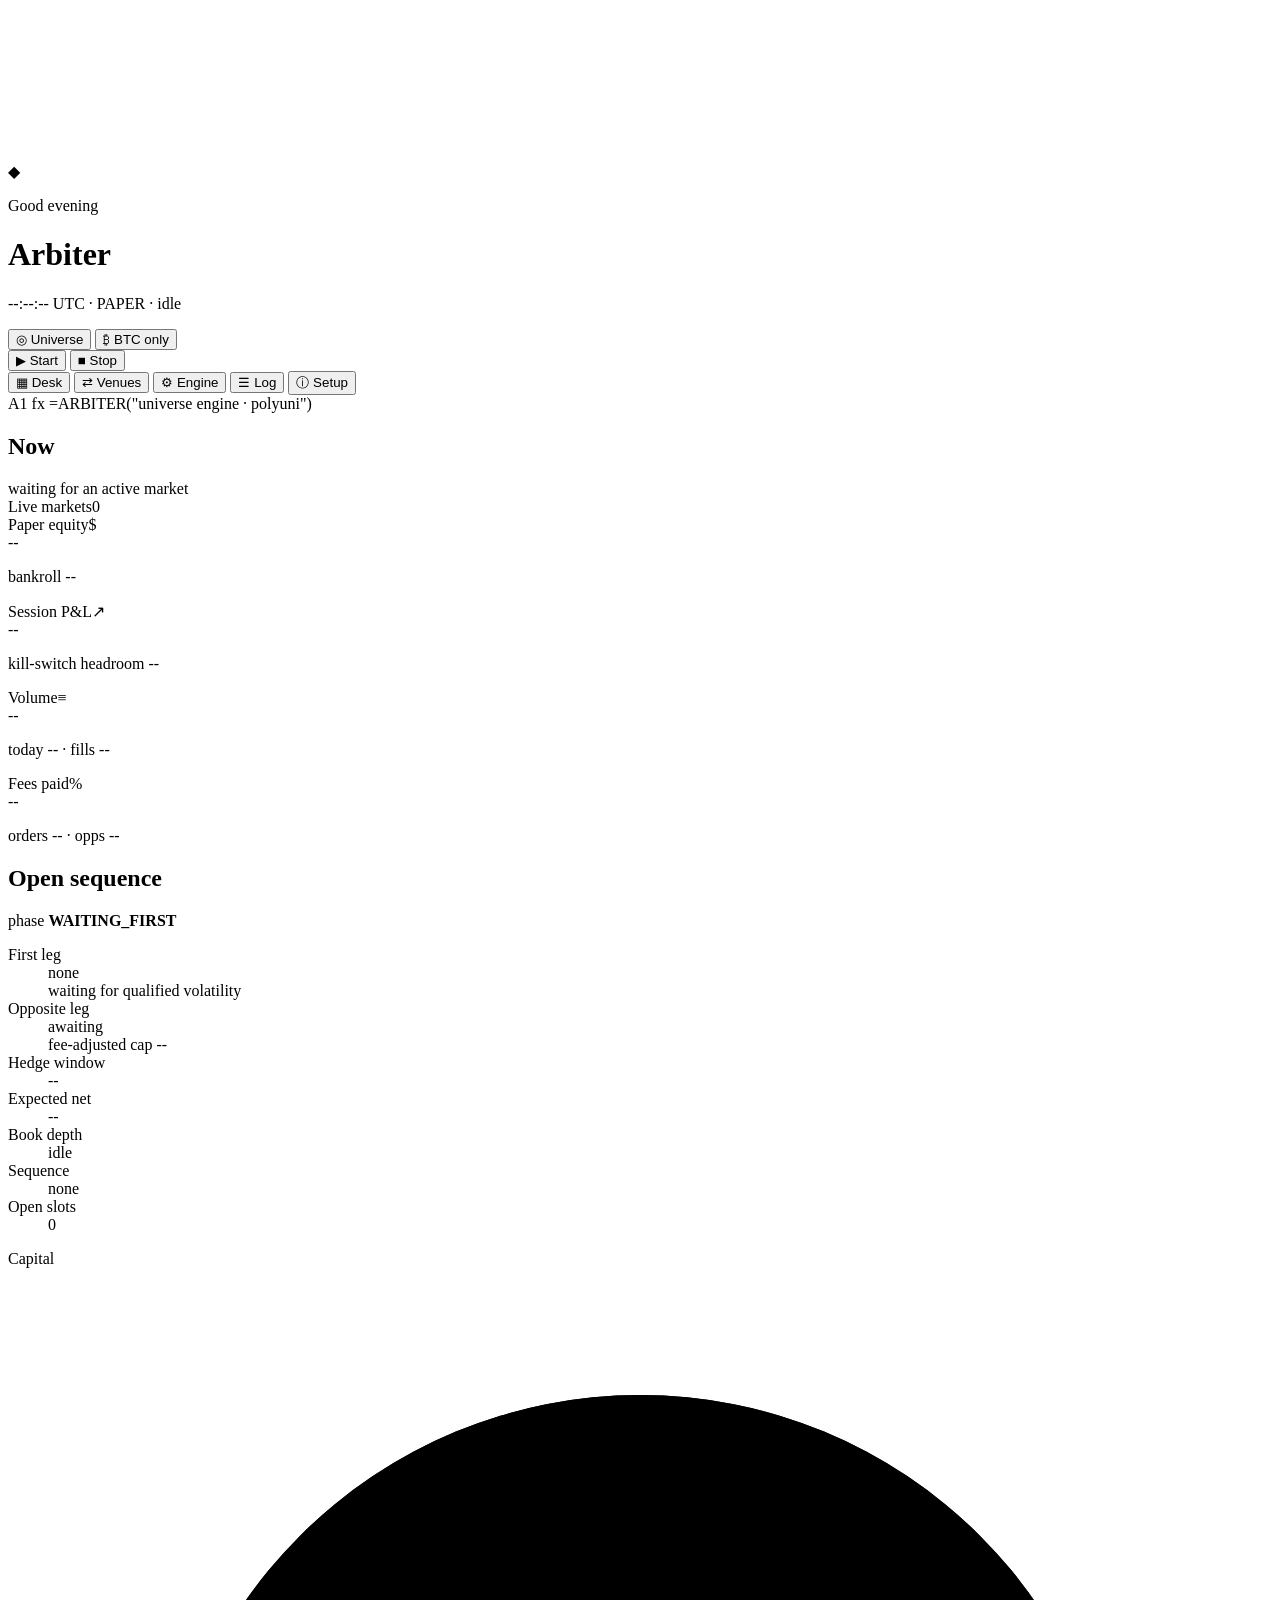
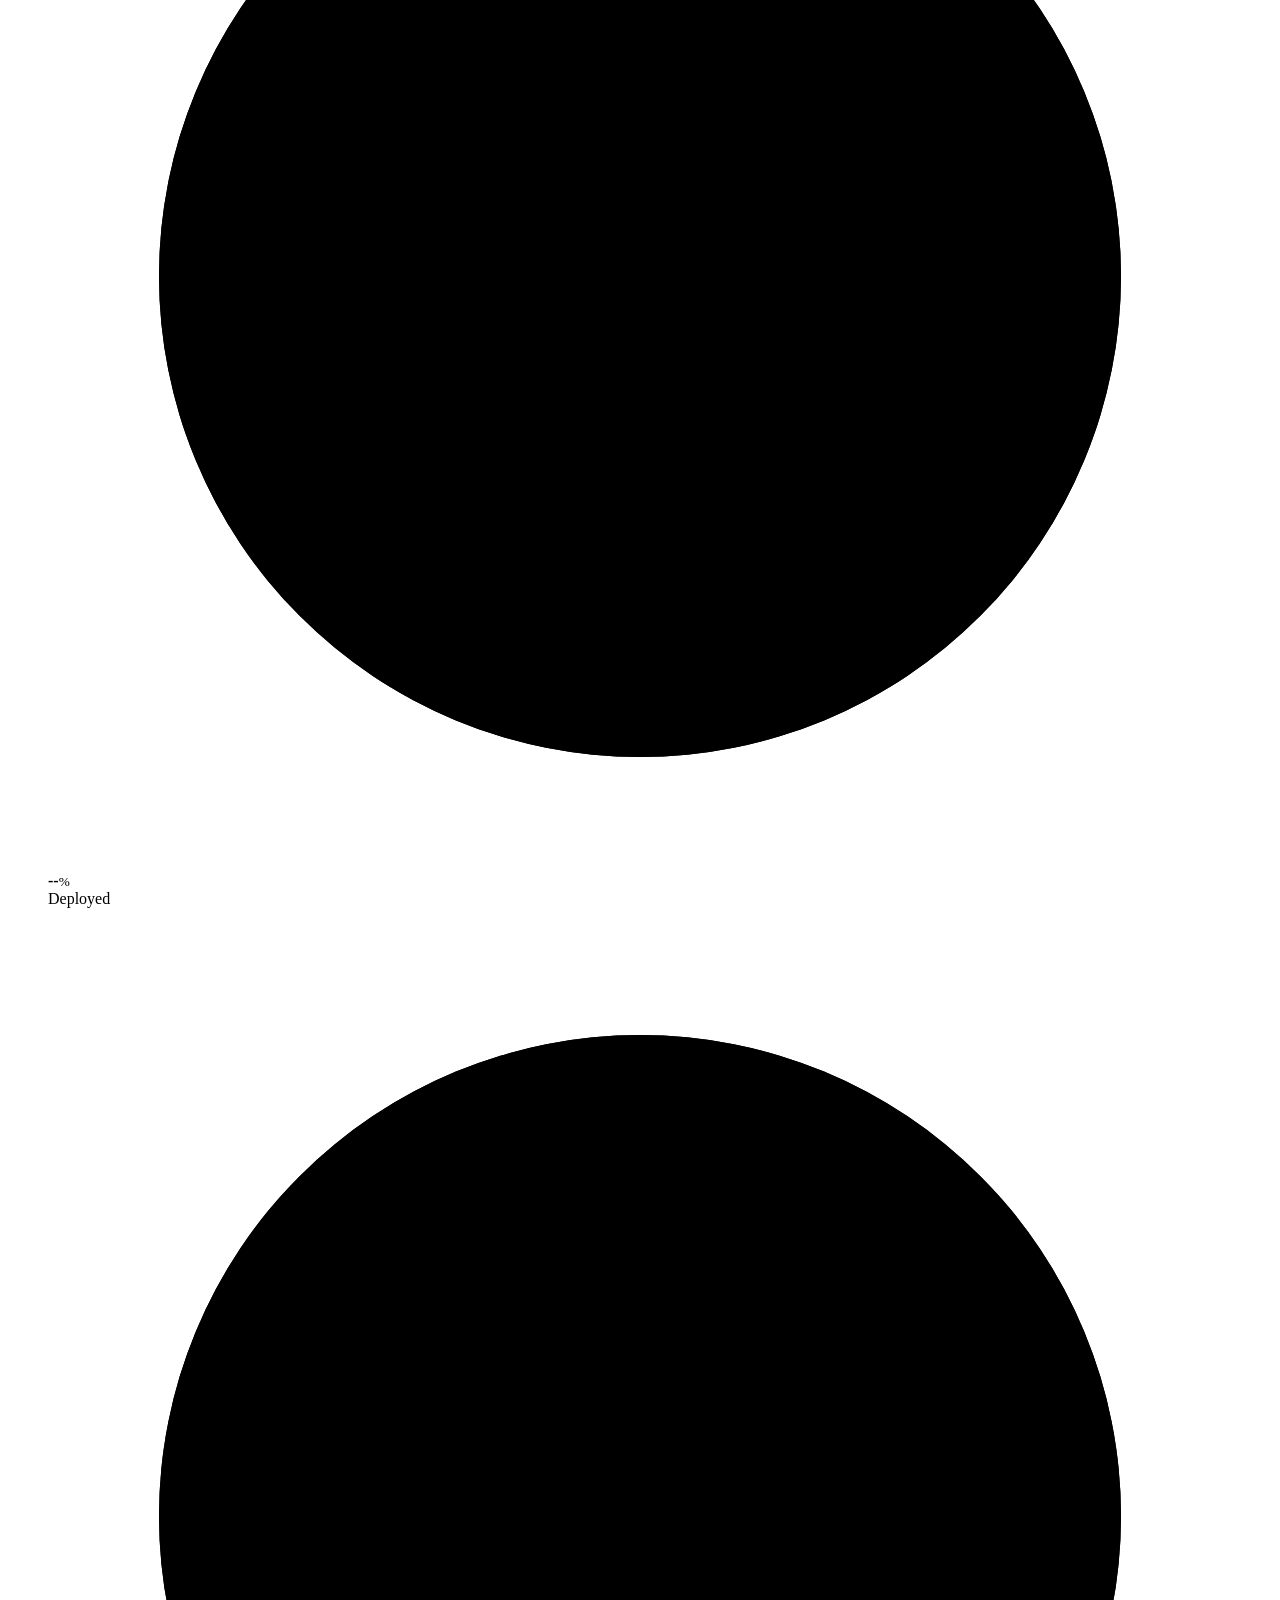
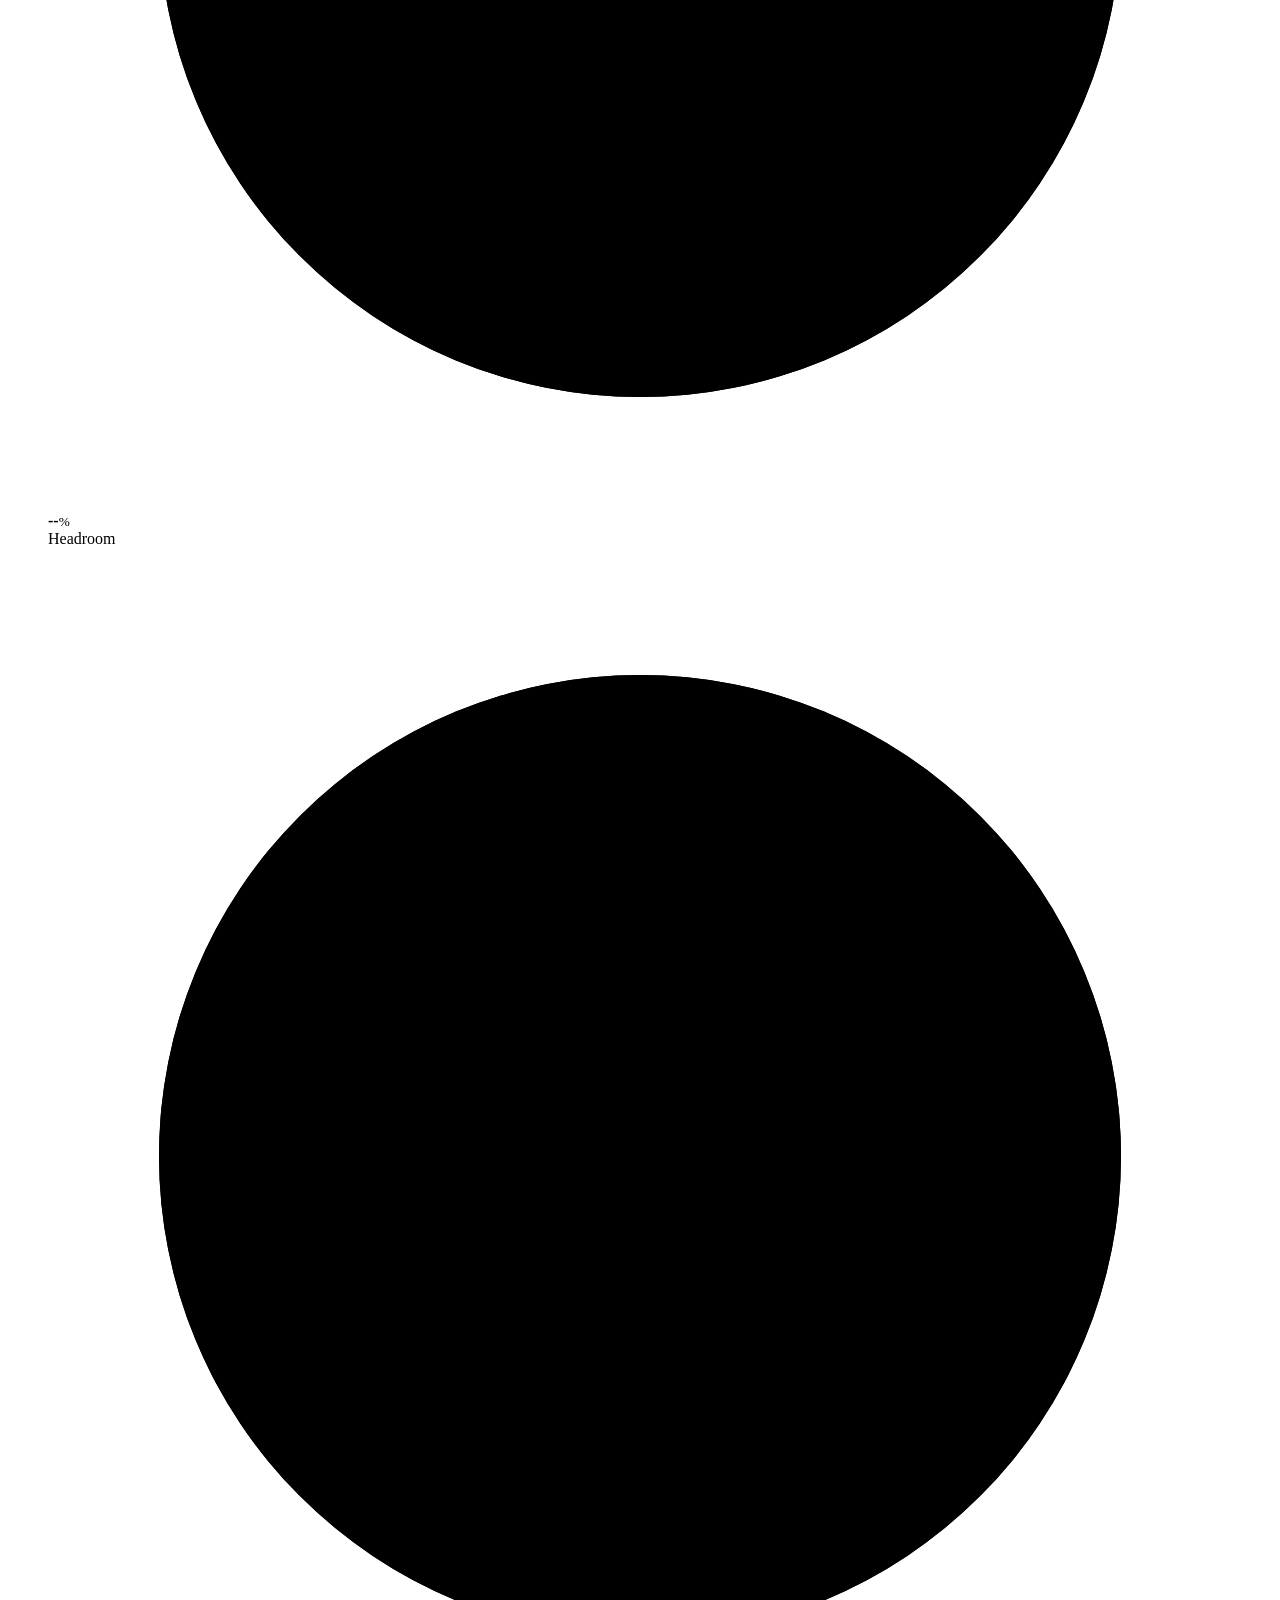
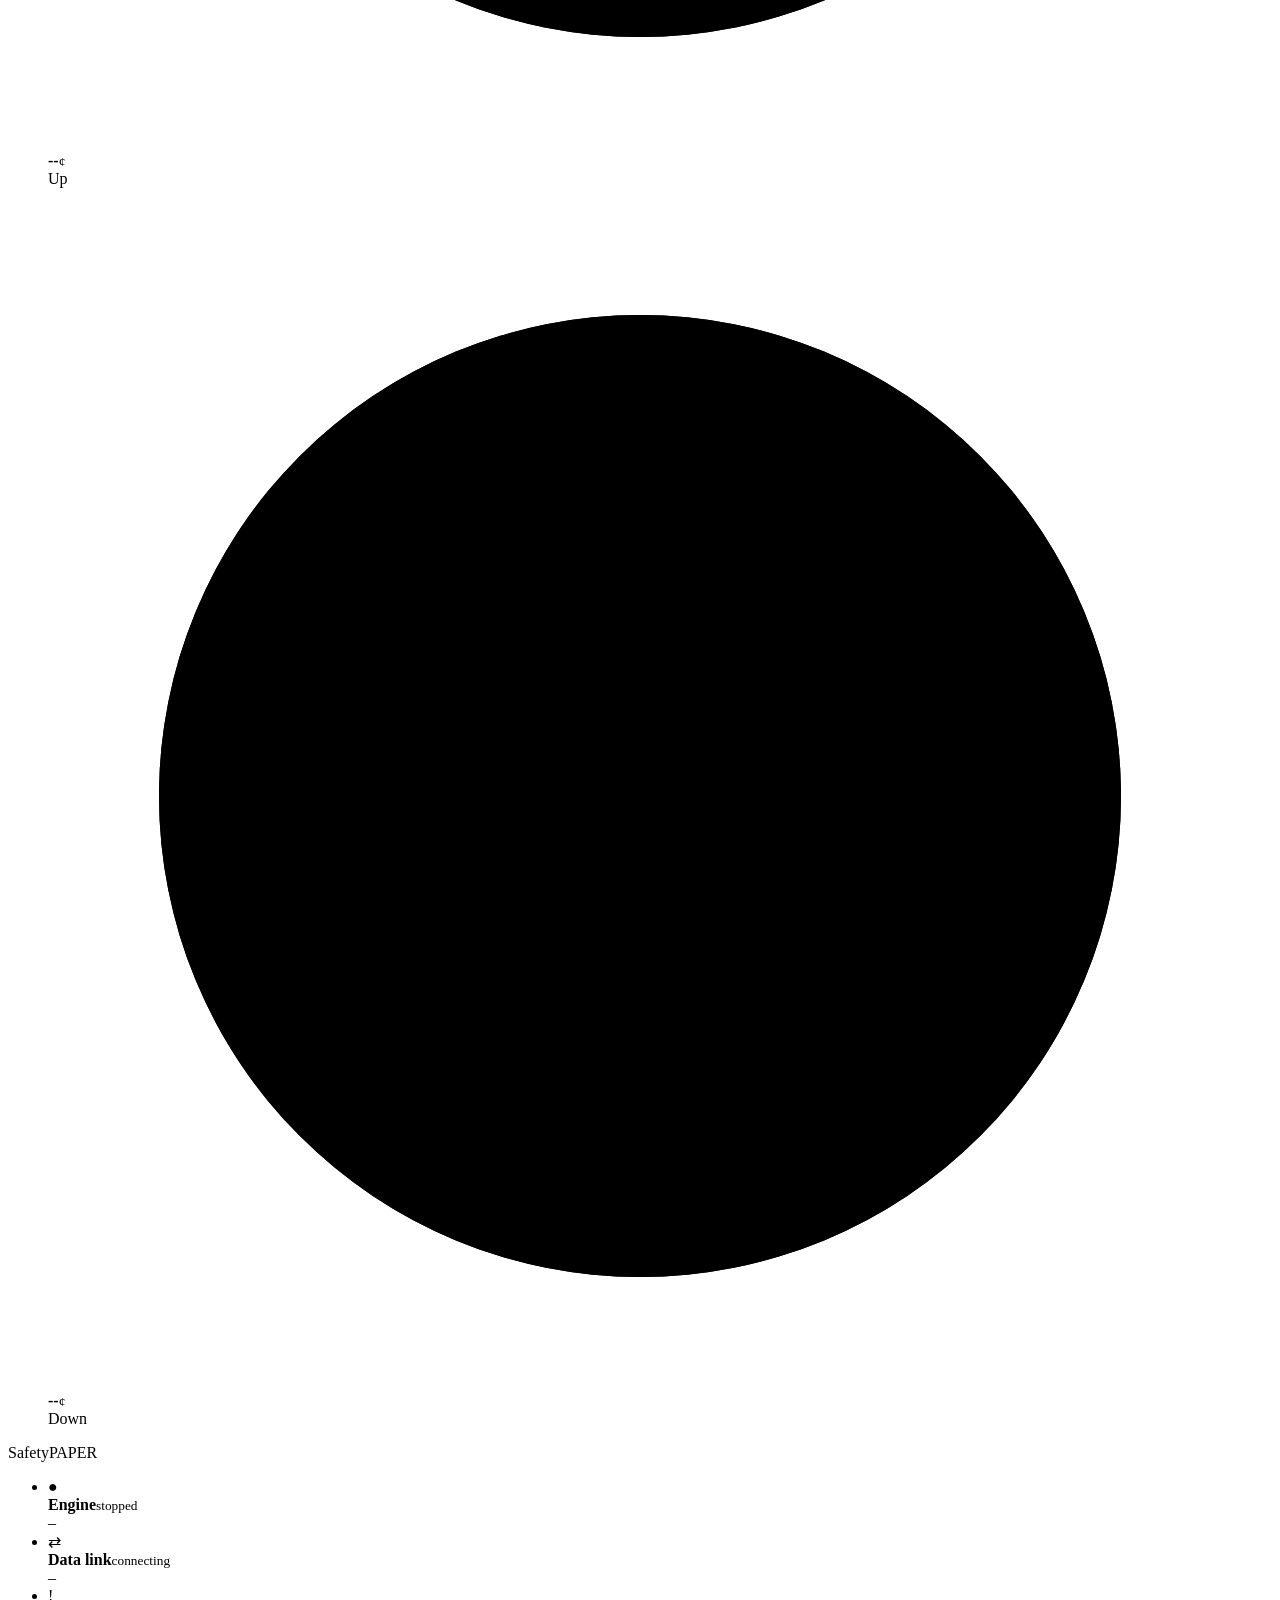
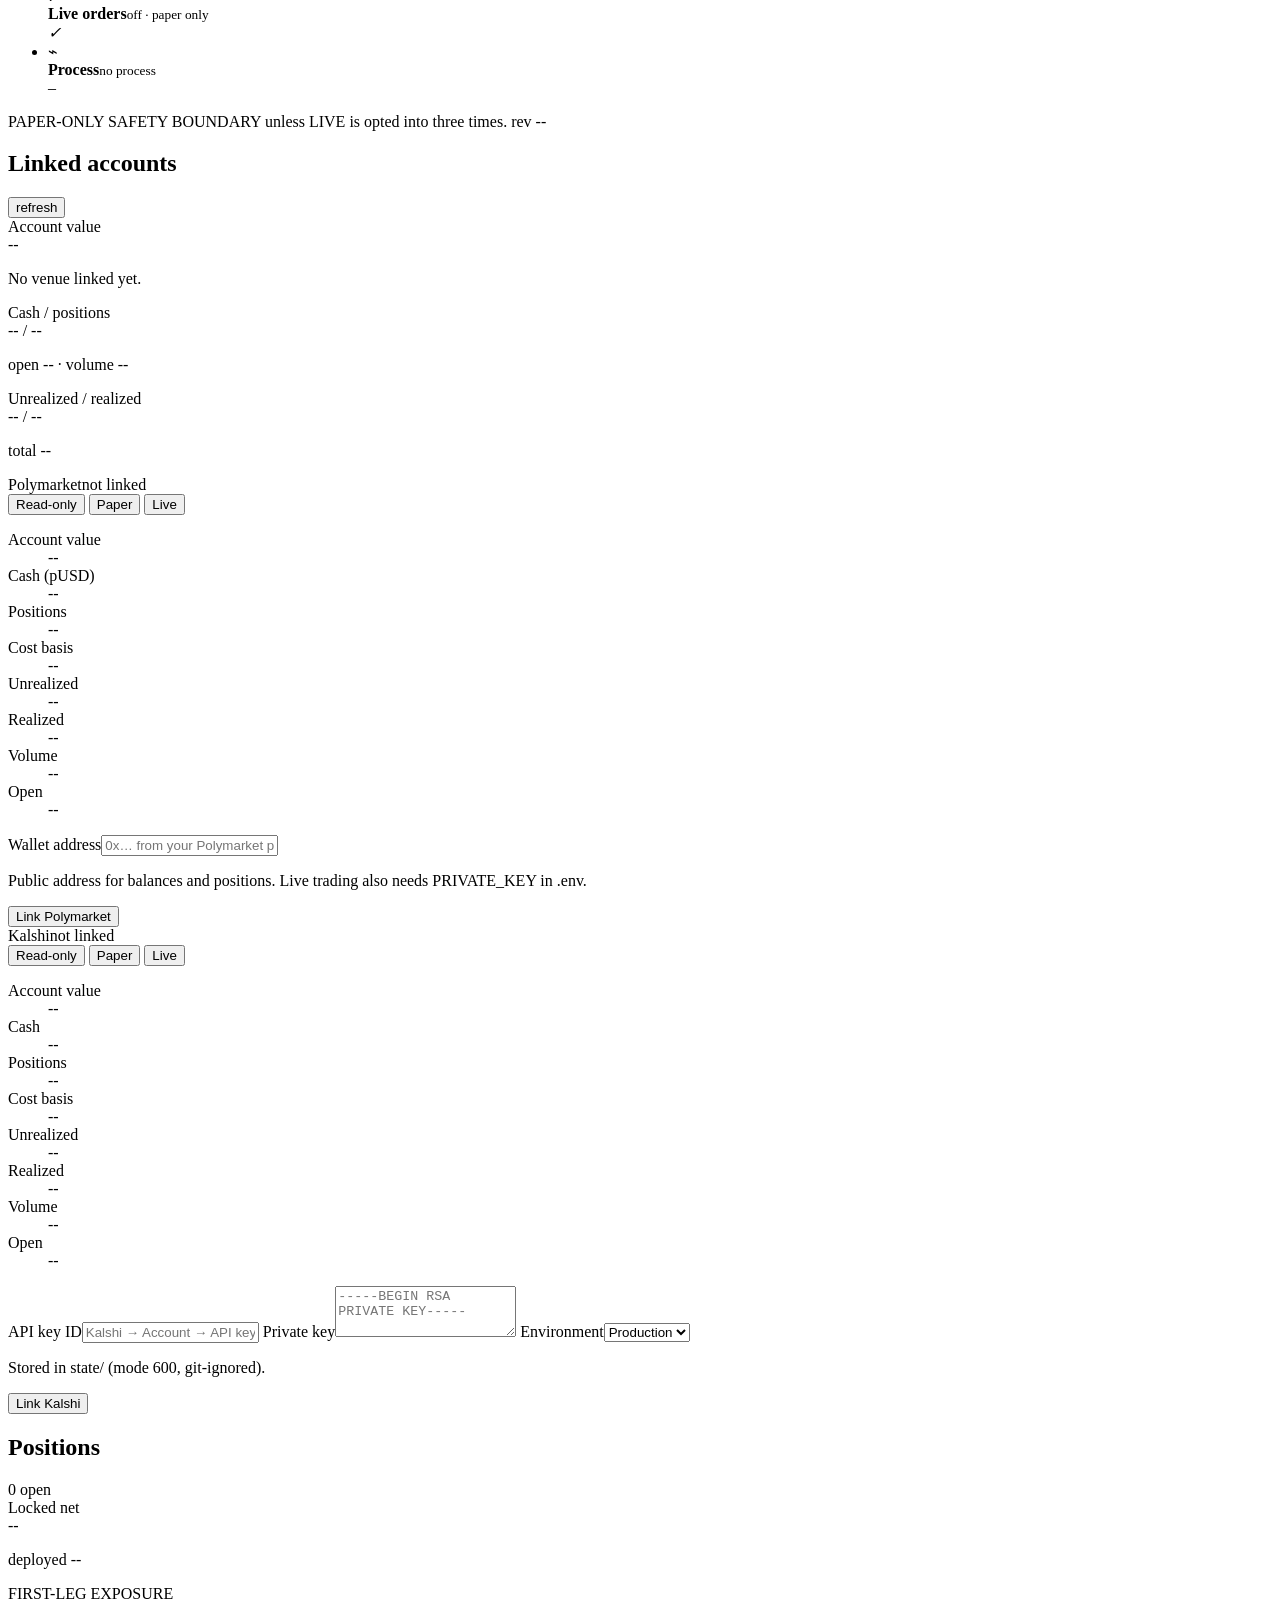
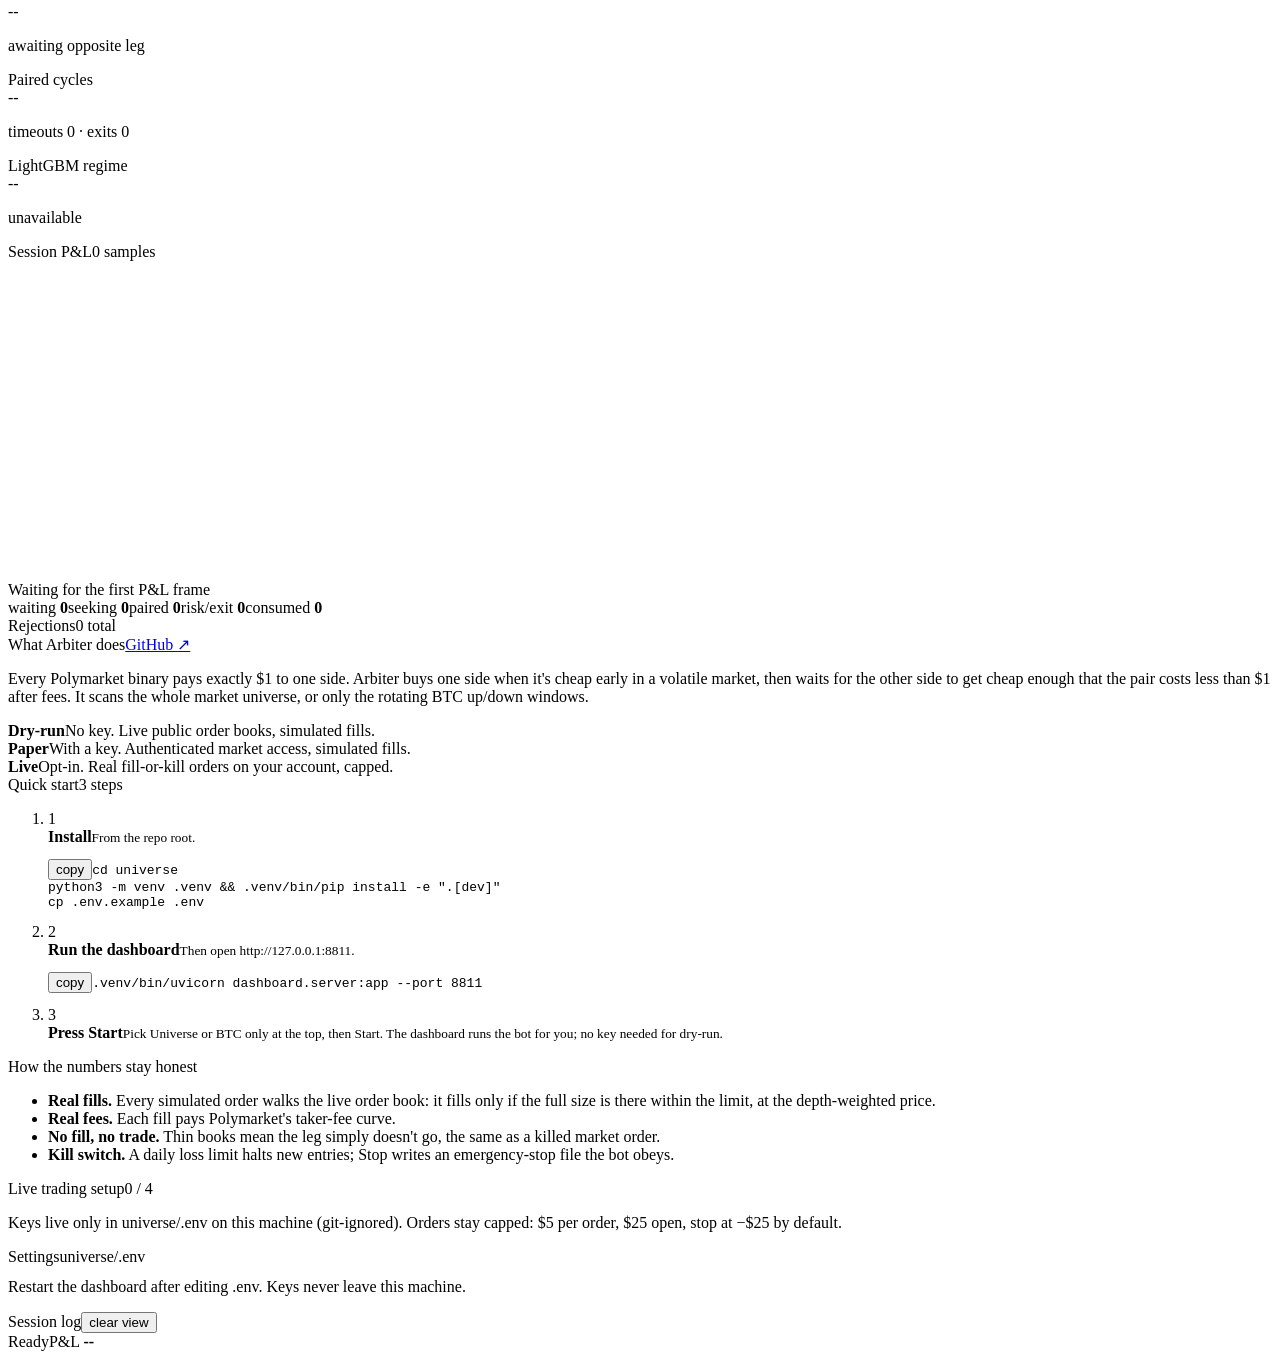
==== commit 8e3a35c8: "Arbiter: Setup / Info sheet, corrected setup instructions - New Setup sheet: what Arbiter does, the " ====
--- a/universe/dashboard/static/index.html
+++ b/universe/dashboard/static/index.html
@@ -5,7 +5,7 @@
   <title>Arbiter · polyuni</title>
   <link rel="preconnect" href="https://fonts.googleapis.com"><link rel="preconnect" href="https://fonts.gstatic.com" crossorigin>
   <link href="https://fonts.googleapis.com/css2?family=Poppins:wght@400;500;600;700&family=Roboto+Mono:wght@400;500;600&display=swap" rel="stylesheet">
-  <link rel="stylesheet" href="/static/style.css?v=13">
+  <link rel="stylesheet" href="/static/style.css?v=15">
 </head>
 <body>
 <canvas id="ascii" aria-hidden="true"></canvas>
@@ -34,9 +34,10 @@
   <!-- sheet tabs -->
   <nav class="tabs" aria-label="Sheets">
     <button class="tab is-active" data-tab="desk"><span aria-hidden="true">▦</span> Desk</button>
-    <button class="tab" data-tab="venues"><span aria-hidden="true">⇄</span> Venues <i class="tab__dot" id="venues-dot" hidden></i></button>
+    <button class="tab" data-tab="venues"><span aria-hidden="true">⇄</span> Venues </button>
     <button class="tab" data-tab="engine"><span aria-hidden="true">⚙</span> Engine</button>
     <button class="tab" data-tab="log"><span aria-hidden="true">☰</span> Log</button>
+    <button class="tab" data-tab="setup"><span aria-hidden="true">ⓘ</span> Setup <i class="tab__dot" id="setup-dot" hidden></i></button>
   </nav>
 
   <!-- live-trading setup reminder -->
@@ -138,12 +139,6 @@
         <article class="card tile"><span class="card__title">Unrealized / realized</span><div class="tile__value tile__value--sm mono"><span id="total-unrealized">--</span> / <span id="total-realized">--</span></div><p class="tile__sub">total <span id="account-total-short" class="mono">--</span></p></article>
       </div>
 
-      <article class="card setup" id="live-setup">
-        <div class="card__head"><span class="card__title card__title--lg">Live trading setup</span><span class="chip" id="setup-chip">0 / 4</span></div>
-        <ol class="steps" id="setup-steps"></ol>
-        <p class="hint">Keys live only in <span class="mono">universe/.env</span> on this machine (git-ignored). Orders stay capped: $5 per order, $25 open, stop at −$25 by default.</p>
-      </article>
-
       <div class="venues">
         <article class="card venue" data-venue="polymarket">
           <div class="card__head"><span class="card__title card__title--lg">Polymarket</span><span class="chip venue__state" data-field="state">not linked</span></div>
@@ -237,6 +232,59 @@
       </div>
     </section>
 
+    <!-- SETUP -->
+    <section class="sheet-page" data-sheet="setup">
+      <div class="setup-grid">
+        <div class="setup-col">
+          <article class="card">
+            <div class="card__head"><span class="card__title card__title--lg">What Arbiter does</span><a class="link-btn" href="https://github.com/RyFinance/arbiter" target="_blank" rel="noopener">GitHub ↗</a></div>
+            <p class="prose">Every Polymarket binary pays exactly $1 to one side. Arbiter buys one side when it's cheap early in a volatile market, then waits for the other side to get cheap enough that the pair costs less than $1 after fees. It scans the whole market universe, or only the rotating BTC up/down windows.</p>
+            <div class="modes">
+              <div><b>Dry-run</b><span>No key. Live public order books, simulated fills.</span></div>
+              <div><b>Paper</b><span>With a key. Authenticated market access, simulated fills.</span></div>
+              <div><b>Live</b><span>Opt-in. Real fill-or-kill orders on your account, capped.</span></div>
+            </div>
+          </article>
+
+          <article class="card">
+            <div class="card__head"><span class="card__title card__title--lg">Quick start</span><span class="chip">3 steps</span></div>
+            <ol class="steps steps--static">
+              <li><span class="num">1</span><div><b>Install</b><small>From the repo root.</small><pre class="code"><button class="copy" type="button">copy</button><code>cd universe
+python3 -m venv .venv && .venv/bin/pip install -e ".[dev]"
+cp .env.example .env</code></pre></div></li>
+              <li><span class="num">2</span><div><b>Run the dashboard</b><small>Then open http://127.0.0.1:8811.</small><pre class="code"><button class="copy" type="button">copy</button><code>.venv/bin/uvicorn dashboard.server:app --port 8811</code></pre></div></li>
+              <li><span class="num">3</span><div><b>Press Start</b><small>Pick Universe or BTC only at the top, then Start. The dashboard runs the bot for you; no key needed for dry-run.</small></div></li>
+            </ol>
+          </article>
+
+          <article class="card">
+            <div class="card__head"><span class="card__title card__title--lg">How the numbers stay honest</span></div>
+            <ul class="facts">
+              <li><b>Real fills.</b> Every simulated order walks the live order book: it fills only if the full size is there within the limit, at the depth-weighted price.</li>
+              <li><b>Real fees.</b> Each fill pays Polymarket's taker-fee curve.</li>
+              <li><b>No fill, no trade.</b> Thin books mean the leg simply doesn't go, the same as a killed market order.</li>
+              <li><b>Kill switch.</b> A daily loss limit halts new entries; Stop writes an emergency-stop file the bot obeys.</li>
+            </ul>
+          </article>
+        </div>
+
+        <div class="setup-col">
+          <article class="card setup" id="live-setup">
+            <div class="card__head"><span class="card__title card__title--lg">Live trading setup</span><span class="chip" id="setup-chip">0 / 4</span></div>
+            <ol class="steps" id="setup-steps"></ol>
+            <p class="hint">Keys live only in <span class="mono">universe/.env</span> on this machine (git-ignored). Orders stay capped: $5 per order, $25 open, stop at −$25 by default.</p>
+          </article>
+
+
+          <article class="card">
+            <div class="card__head"><span class="card__title card__title--lg">Settings</span><span class="chip">universe/.env</span></div>
+            <div class="grid-wrap grid-wrap--tall"><table class="sheet" id="env-grid"></table></div>
+            <p class="hint" style="margin-top:12px">Restart the dashboard after editing .env. Keys never leave this machine.</p>
+          </article>
+        </div>
+      </div>
+    </section>
+
     <!-- LOG -->
     <section class="sheet-page" data-sheet="log">
       <article class="card">
@@ -254,6 +302,6 @@
 
 <div id="toast" class="toast" role="status" aria-live="polite"></div>
 <script src="/static/ascii.js?v=11"></script>
-<script src="/static/app.js?v=13"></script>
+<script src="/static/app.js?v=14"></script>
 </body>
 </html>
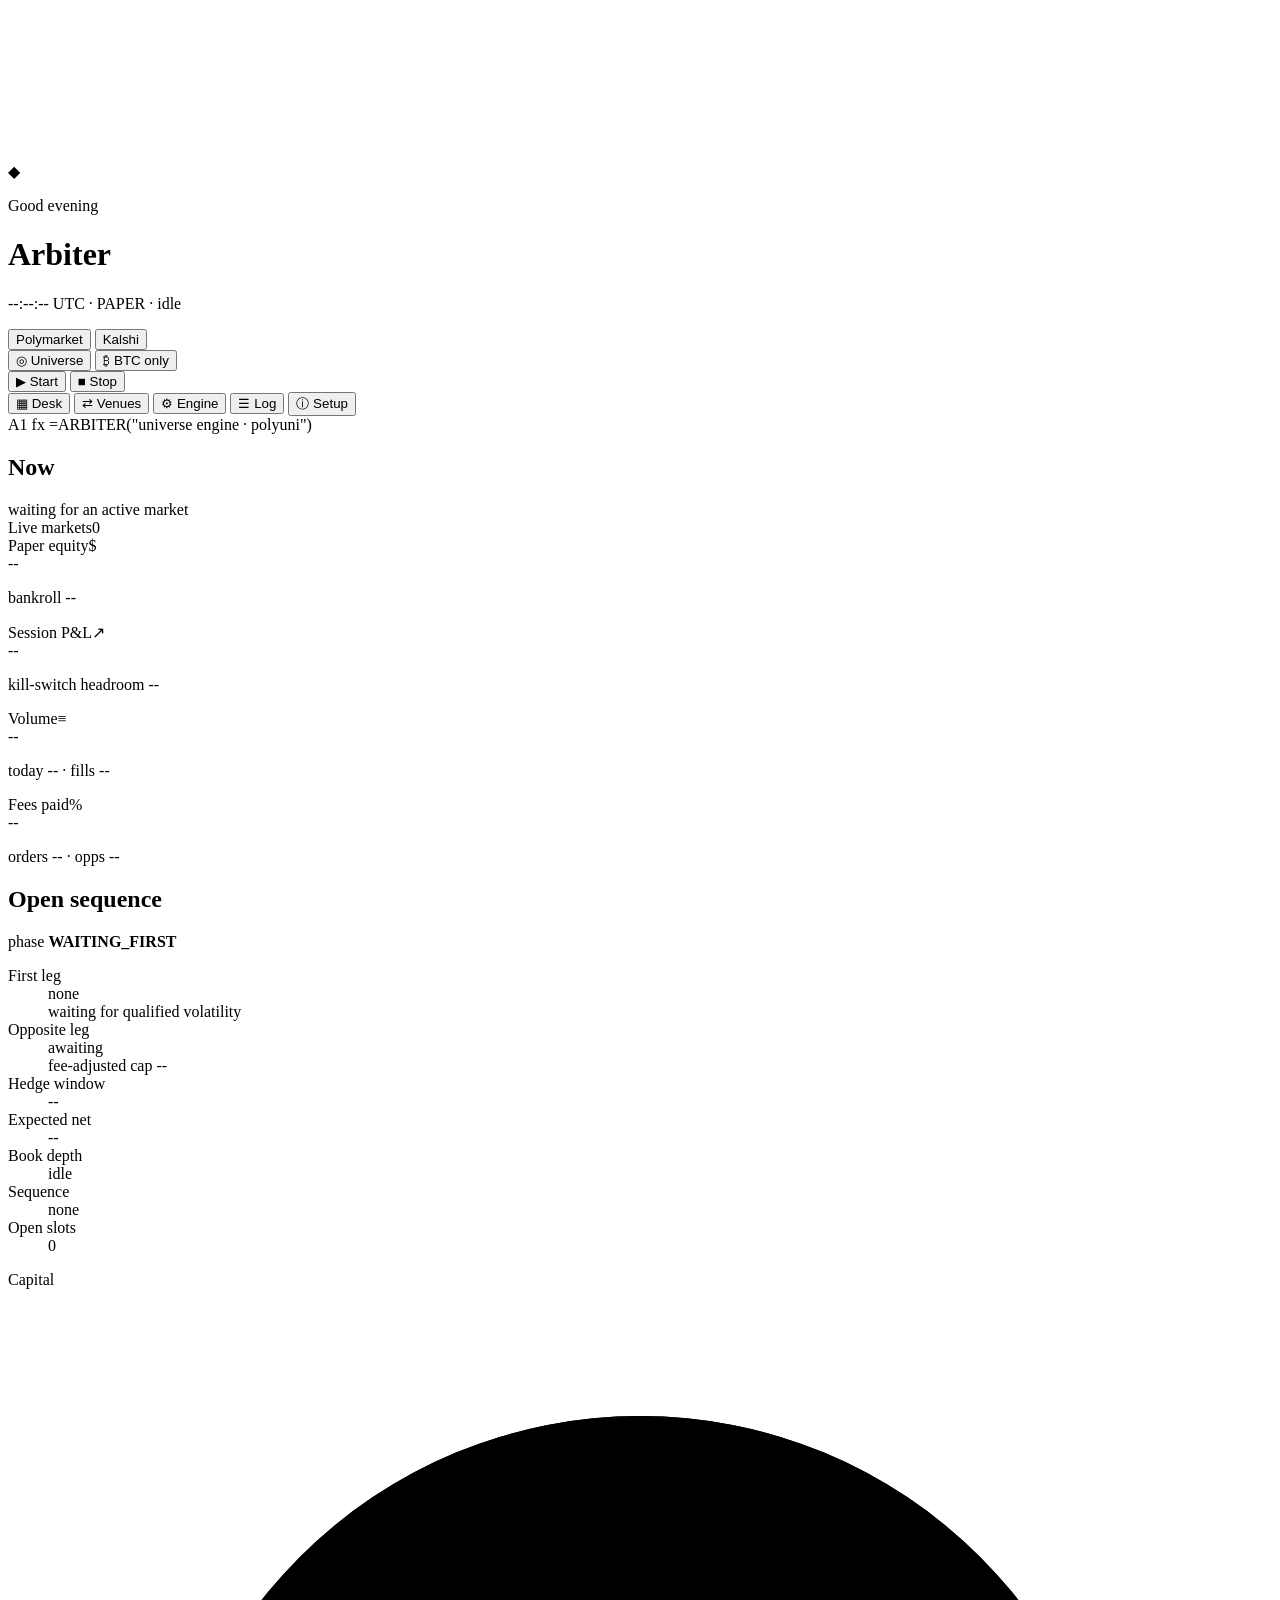
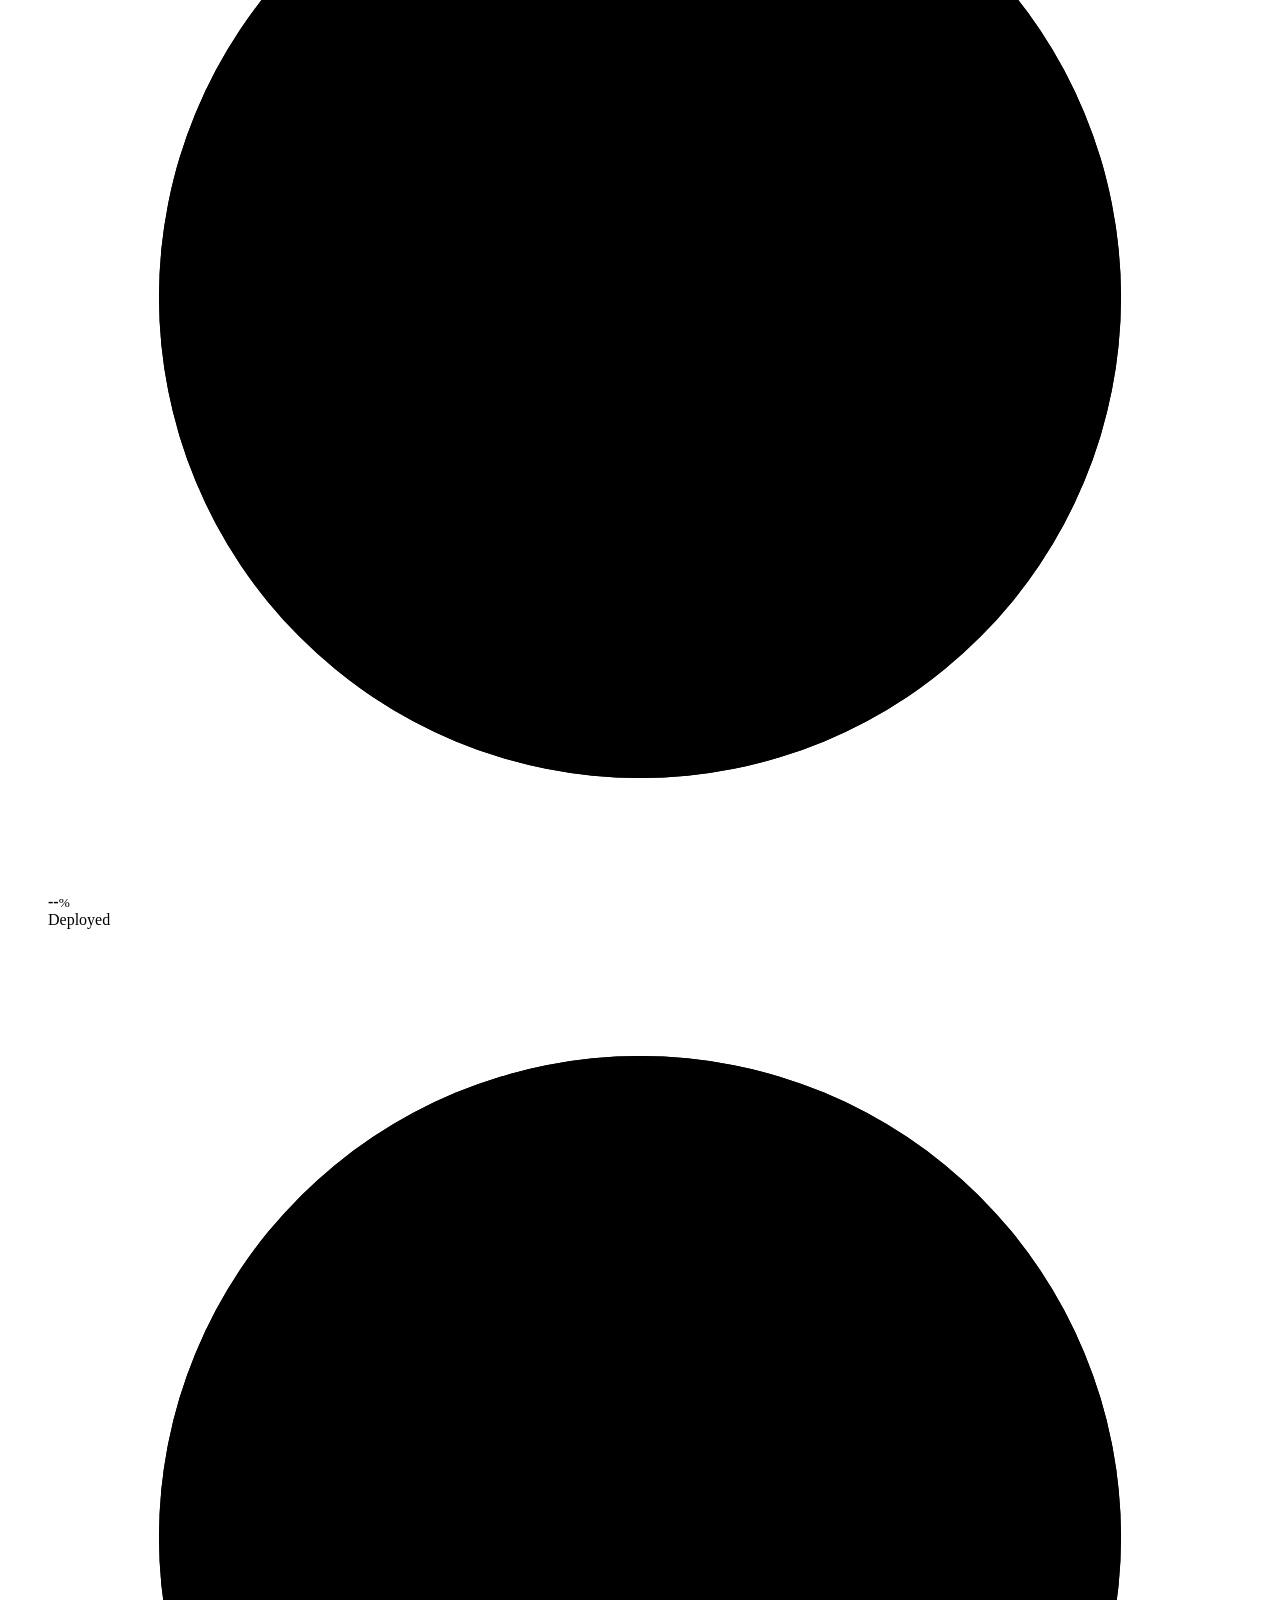
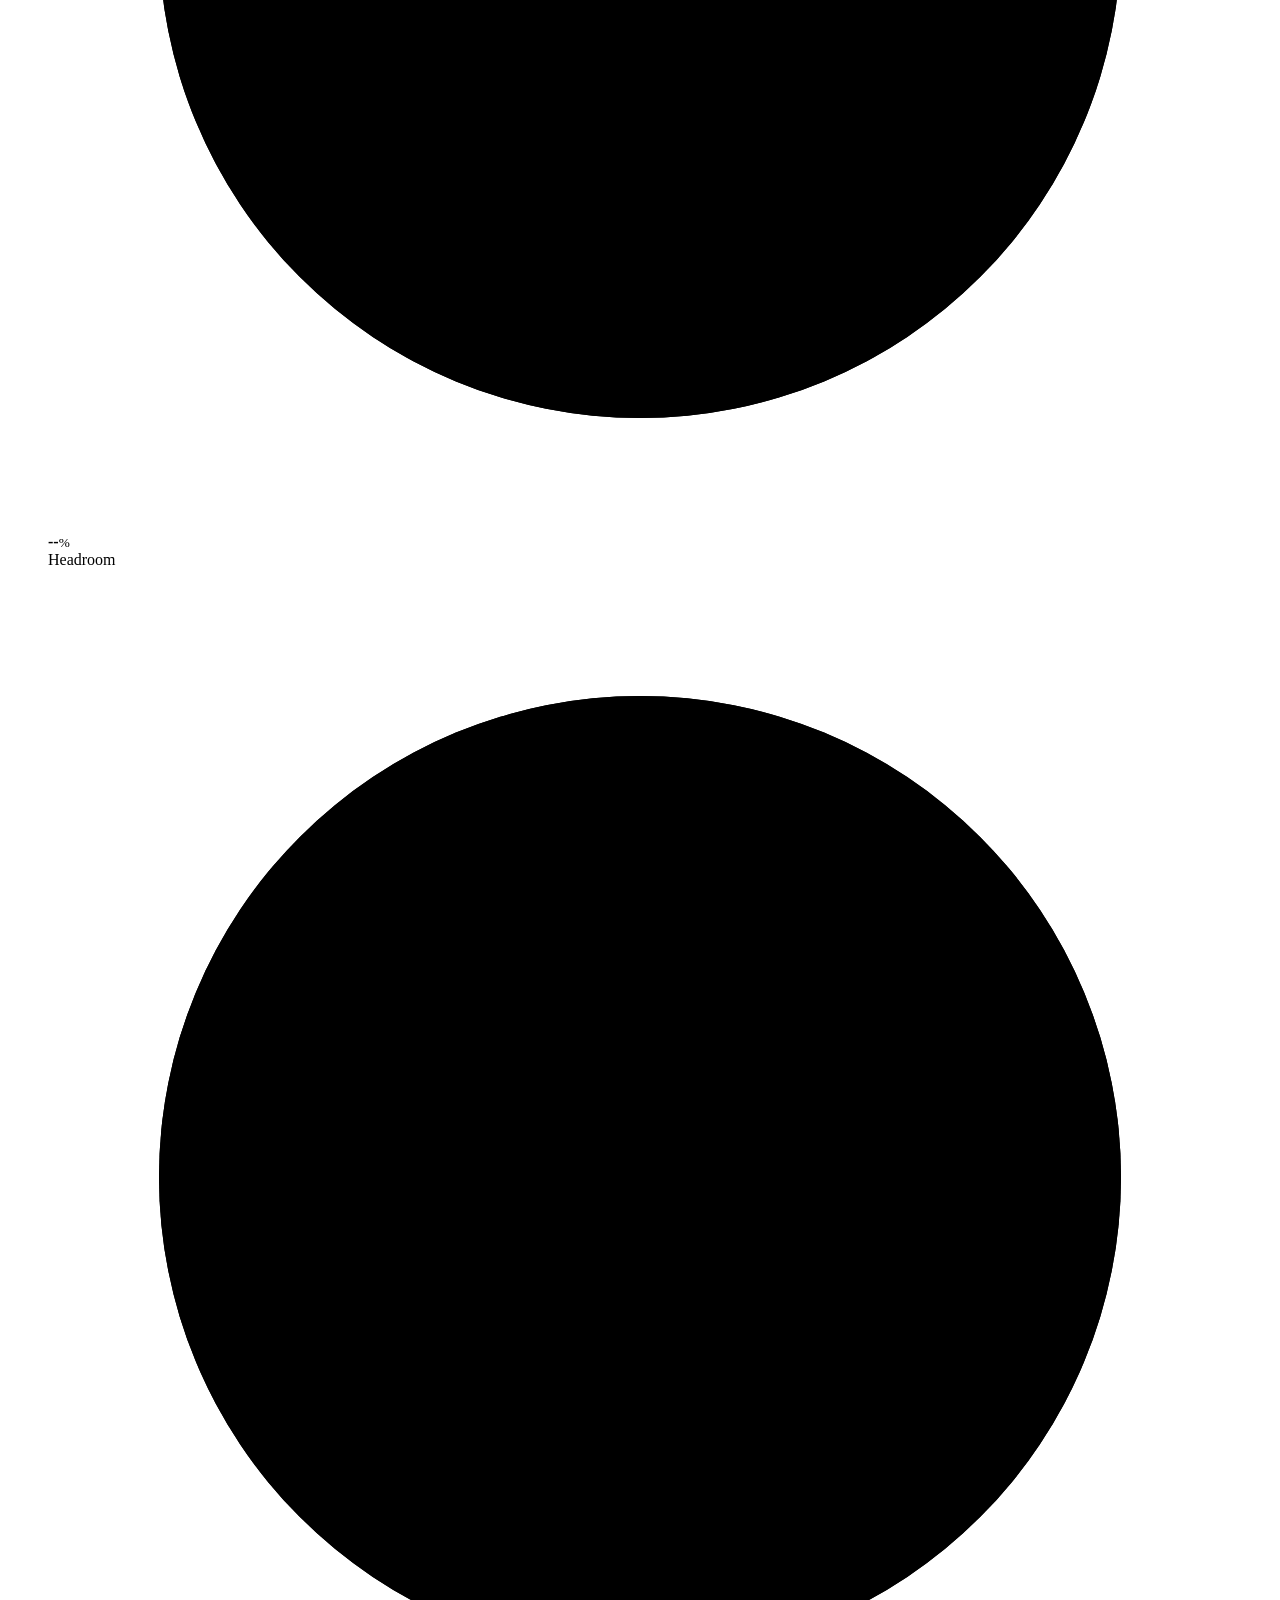
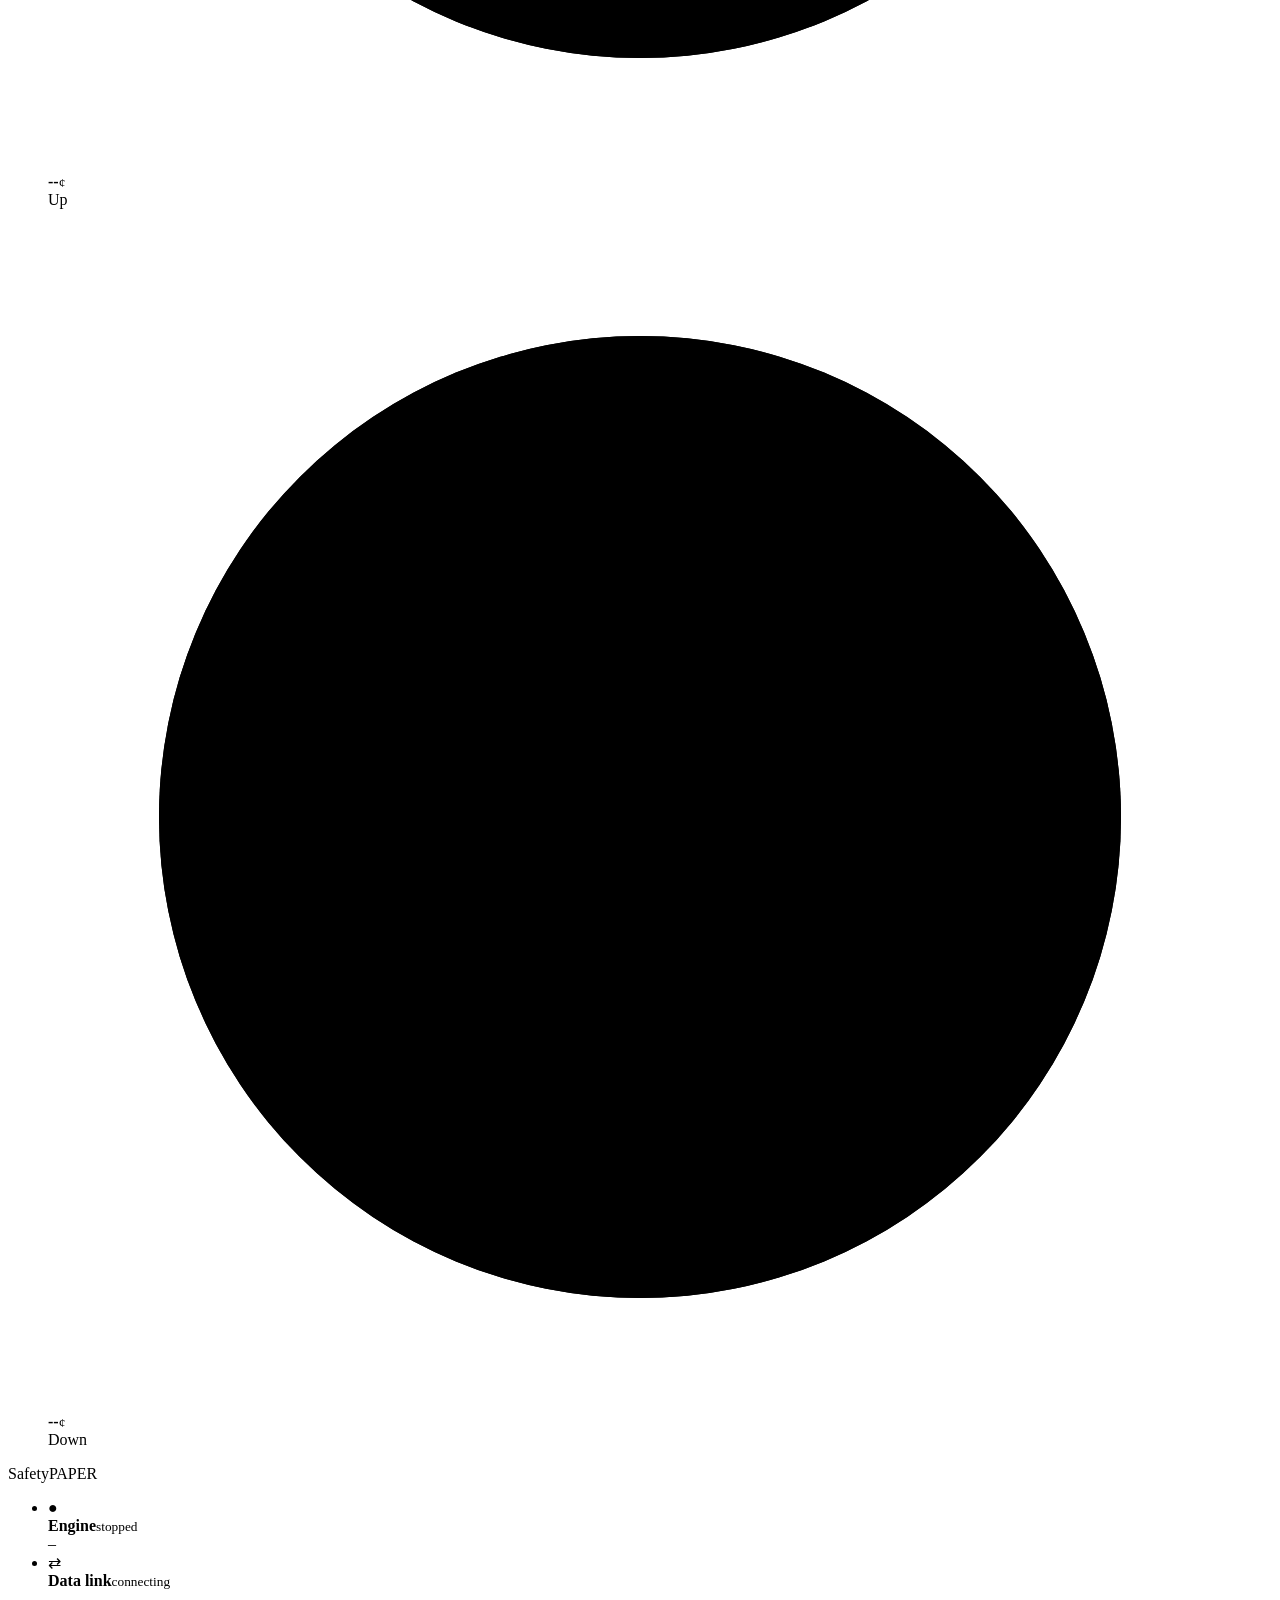
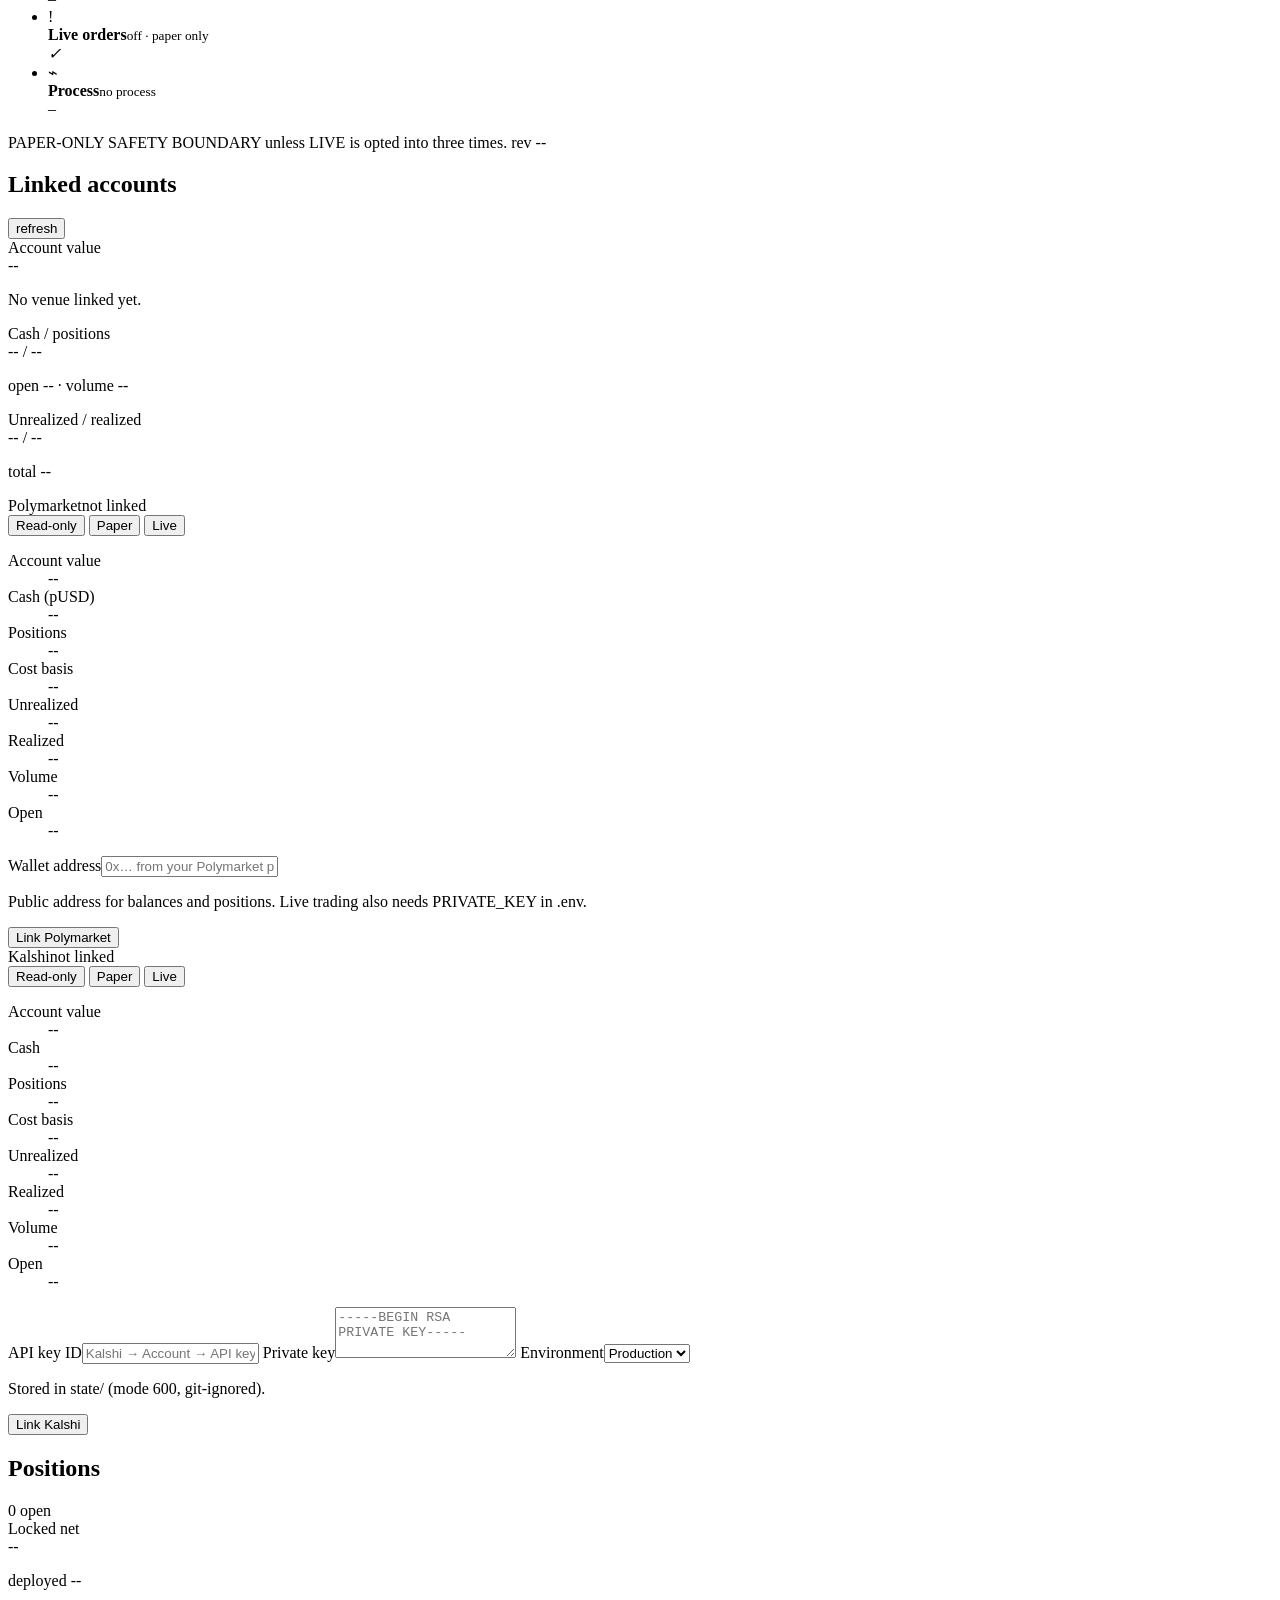
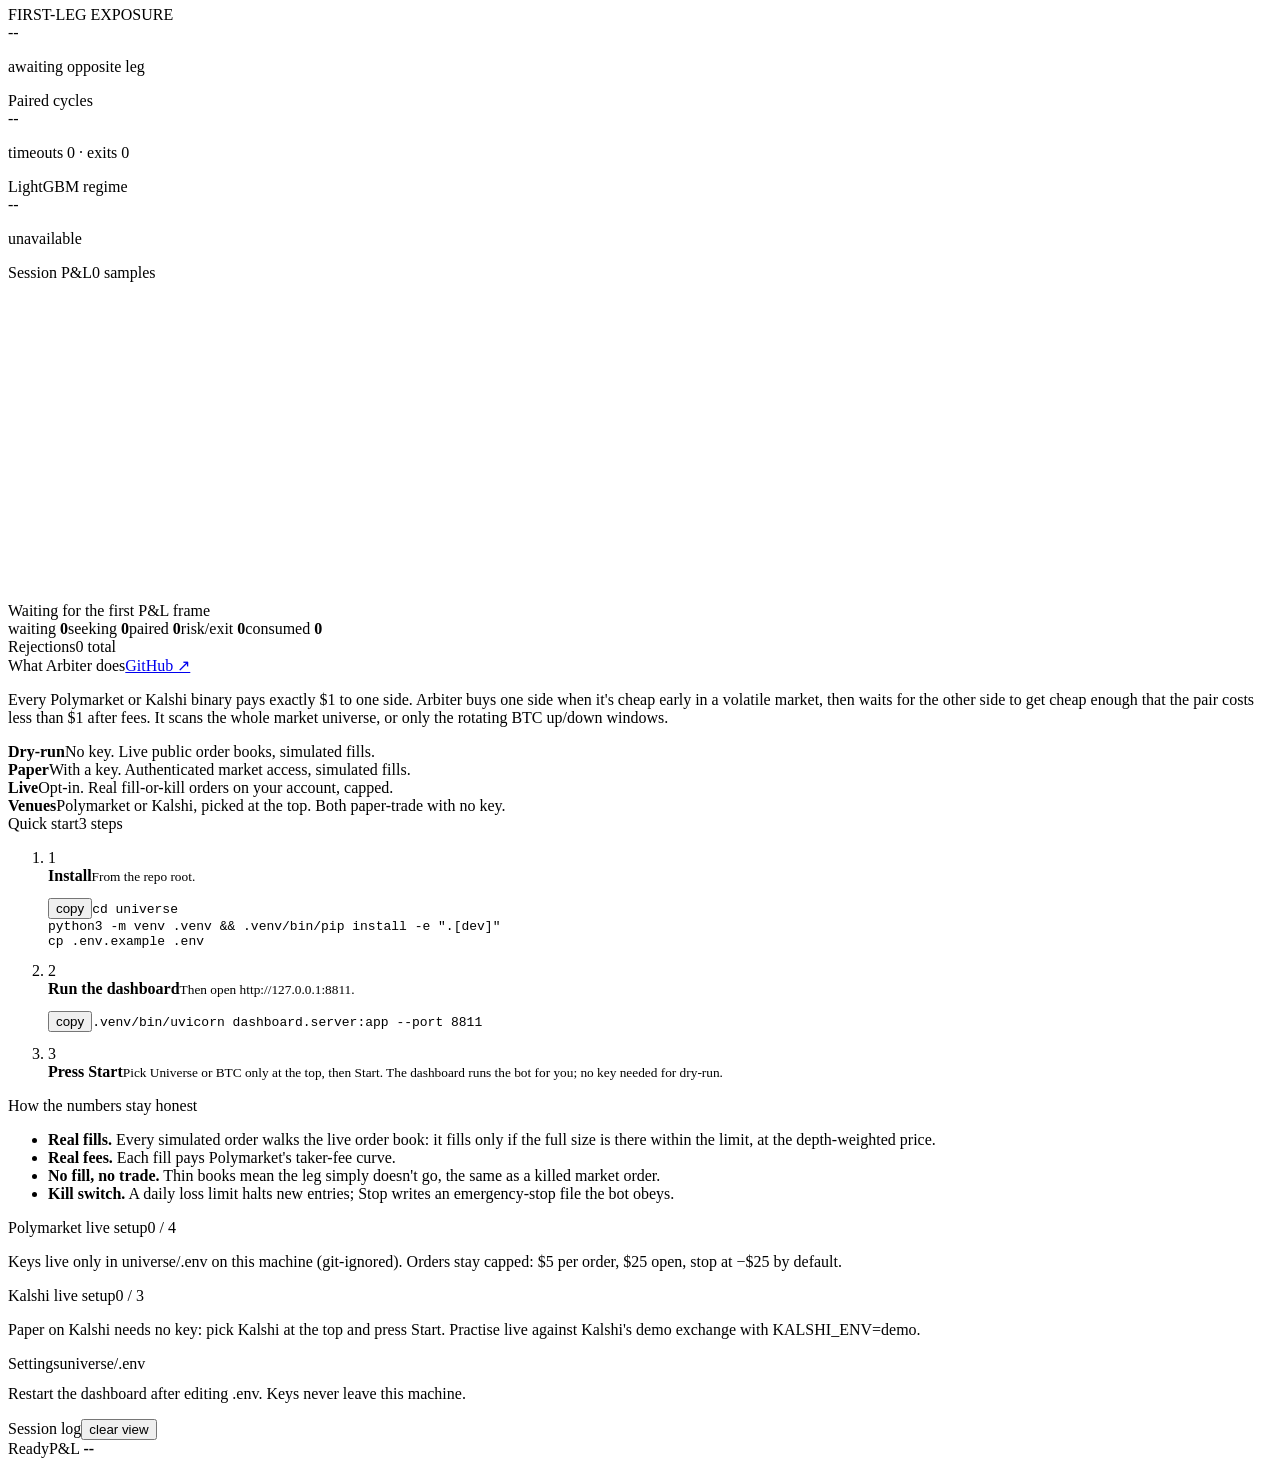
==== commit d25552b6: "Arbiter: trade on Kalshi (paper + live) - Kalshi venue (polyuni/kalshi.py): market discovery (whole " ====
--- a/universe/dashboard/static/index.html
+++ b/universe/dashboard/static/index.html
@@ -5,7 +5,7 @@
   <title>Arbiter · polyuni</title>
   <link rel="preconnect" href="https://fonts.googleapis.com"><link rel="preconnect" href="https://fonts.gstatic.com" crossorigin>
   <link href="https://fonts.googleapis.com/css2?family=Poppins:wght@400;500;600;700&family=Roboto+Mono:wght@400;500;600&display=swap" rel="stylesheet">
-  <link rel="stylesheet" href="/static/style.css?v=15">
+  <link rel="stylesheet" href="/static/style.css?v=16">
 </head>
 <body>
 <canvas id="ascii" aria-hidden="true"></canvas>
@@ -22,6 +22,10 @@
       </div>
     </div>
     <div class="head__actions">
+      <div class="pills" role="radiogroup" aria-label="Venue">
+        <button type="button" class="pill seg__opt is-on" data-venue-pick="polymarket" role="radio" aria-checked="true">Polymarket</button>
+        <button type="button" class="pill seg__opt" data-venue-pick="kalshi" role="radio" aria-checked="false">Kalshi</button>
+      </div>
       <div class="pills" role="radiogroup" aria-label="Market scope">
         <button type="button" class="pill seg__opt is-on" data-scope="universe" role="radio" aria-checked="true">◎ Universe</button>
         <button type="button" class="pill seg__opt" data-scope="btc" role="radio" aria-checked="false">₿ BTC only</button>
@@ -238,11 +242,12 @@
         <div class="setup-col">
           <article class="card">
             <div class="card__head"><span class="card__title card__title--lg">What Arbiter does</span><a class="link-btn" href="https://github.com/RyFinance/arbiter" target="_blank" rel="noopener">GitHub ↗</a></div>
-            <p class="prose">Every Polymarket binary pays exactly $1 to one side. Arbiter buys one side when it's cheap early in a volatile market, then waits for the other side to get cheap enough that the pair costs less than $1 after fees. It scans the whole market universe, or only the rotating BTC up/down windows.</p>
+            <p class="prose">Every Polymarket or Kalshi binary pays exactly $1 to one side. Arbiter buys one side when it's cheap early in a volatile market, then waits for the other side to get cheap enough that the pair costs less than $1 after fees. It scans the whole market universe, or only the rotating BTC up/down windows.</p>
             <div class="modes">
               <div><b>Dry-run</b><span>No key. Live public order books, simulated fills.</span></div>
               <div><b>Paper</b><span>With a key. Authenticated market access, simulated fills.</span></div>
               <div><b>Live</b><span>Opt-in. Real fill-or-kill orders on your account, capped.</span></div>
+              <div><b>Venues</b><span>Polymarket or Kalshi, picked at the top. Both paper-trade with no key.</span></div>
             </div>
           </article>
 
@@ -270,11 +275,17 @@
 
         <div class="setup-col">
           <article class="card setup" id="live-setup">
-            <div class="card__head"><span class="card__title card__title--lg">Live trading setup</span><span class="chip" id="setup-chip">0 / 4</span></div>
+            <div class="card__head"><span class="card__title card__title--lg">Polymarket live setup</span><span class="chip" id="setup-chip">0 / 4</span></div>
             <ol class="steps" id="setup-steps"></ol>
             <p class="hint">Keys live only in <span class="mono">universe/.env</span> on this machine (git-ignored). Orders stay capped: $5 per order, $25 open, stop at −$25 by default.</p>
           </article>
 
+
+          <article class="card setup">
+            <div class="card__head"><span class="card__title card__title--lg">Kalshi live setup</span><span class="chip" id="setup-chip-kalshi">0 / 3</span></div>
+            <ol class="steps" id="setup-steps-kalshi"></ol>
+            <p class="hint">Paper on Kalshi needs no key: pick Kalshi at the top and press Start. Practise live against Kalshi's demo exchange with KALSHI_ENV=demo.</p>
+          </article>
 
           <article class="card">
             <div class="card__head"><span class="card__title card__title--lg">Settings</span><span class="chip">universe/.env</span></div>
@@ -302,6 +313,6 @@
 
 <div id="toast" class="toast" role="status" aria-live="polite"></div>
 <script src="/static/ascii.js?v=11"></script>
-<script src="/static/app.js?v=14"></script>
+<script src="/static/app.js?v=16"></script>
 </body>
 </html>
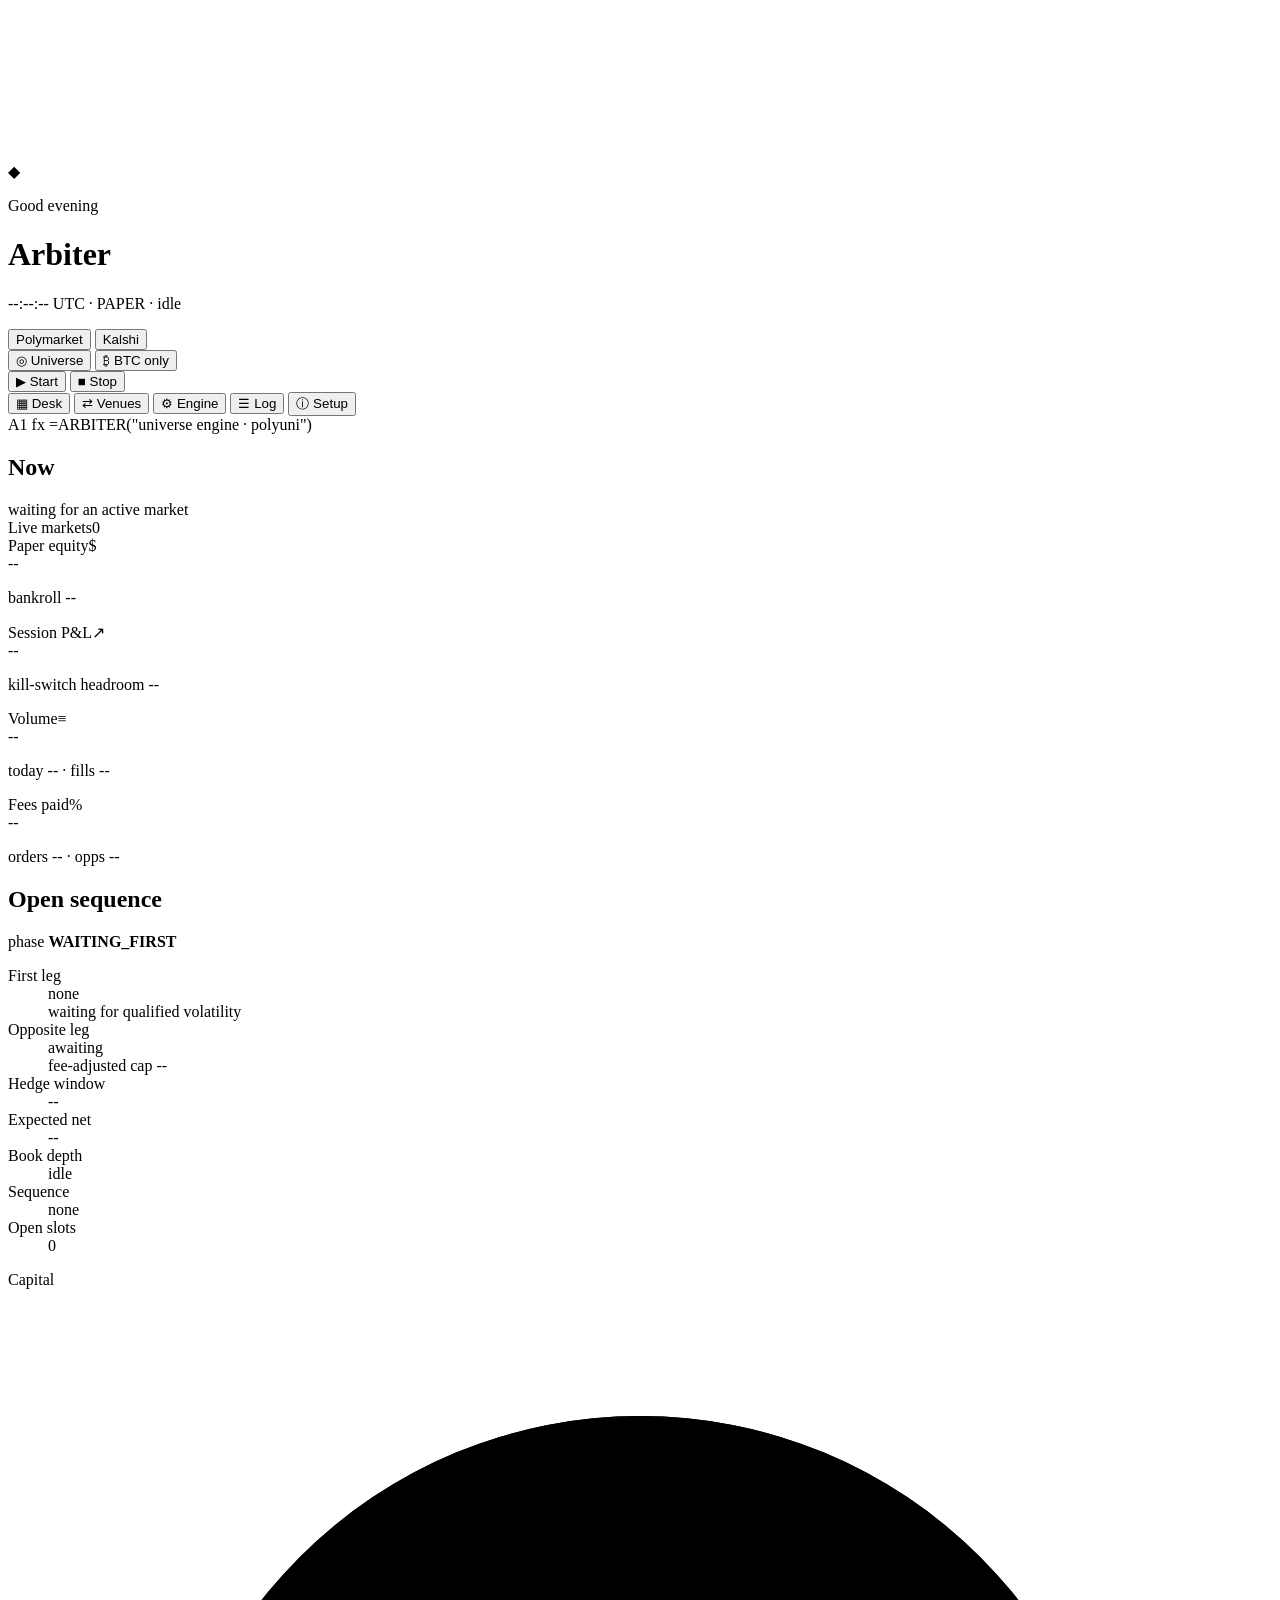
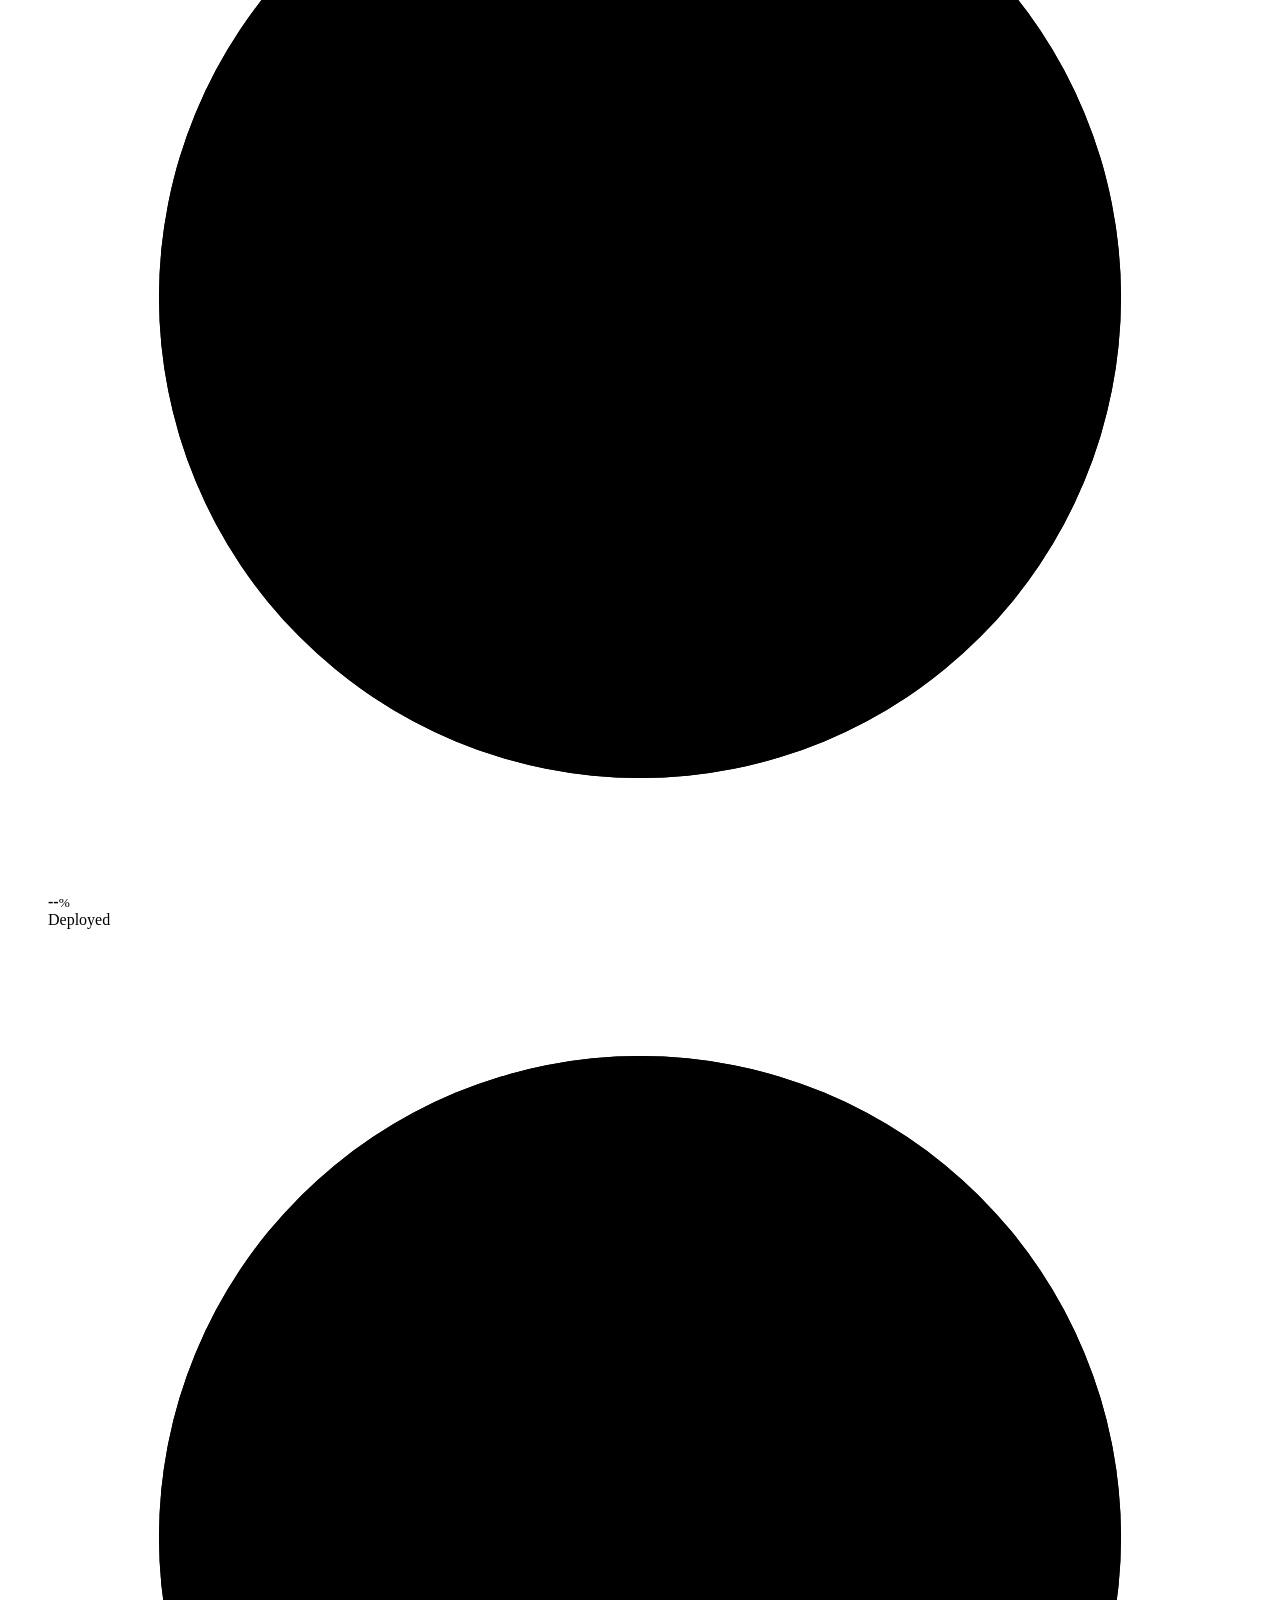
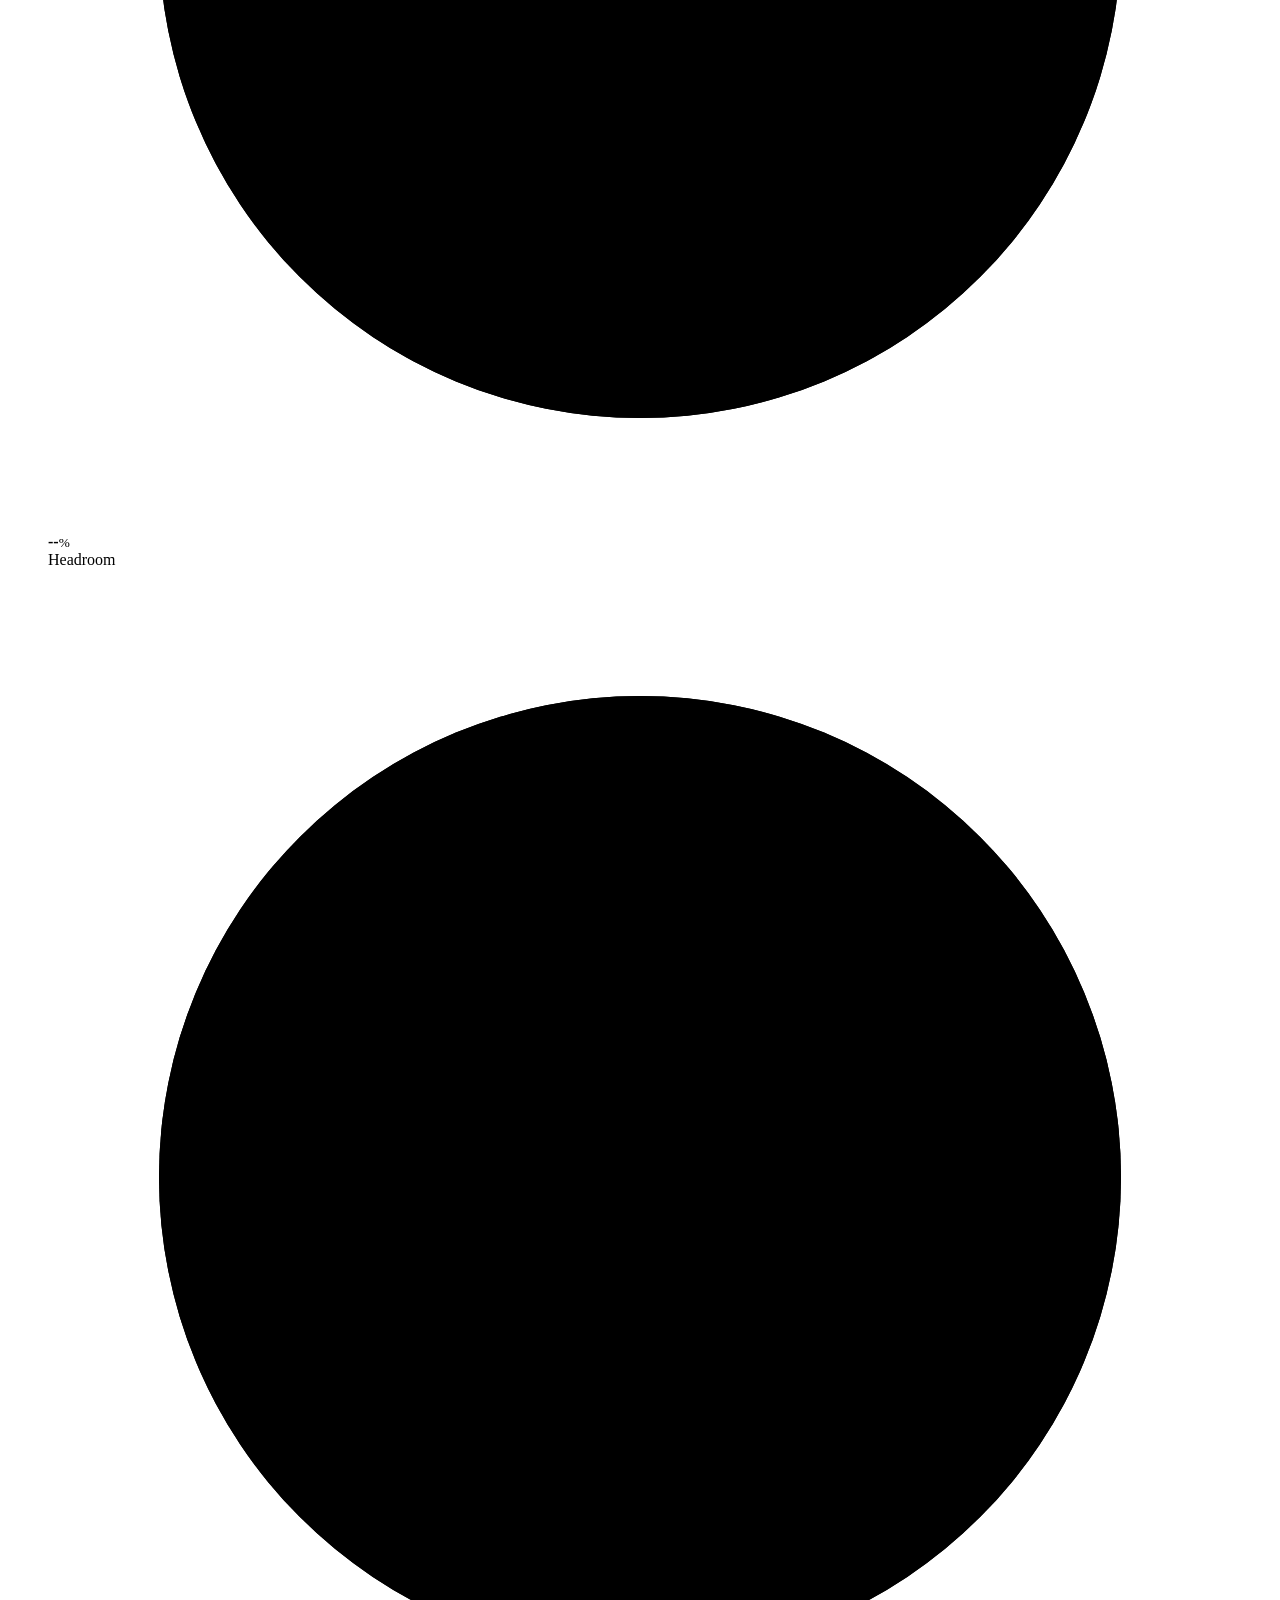
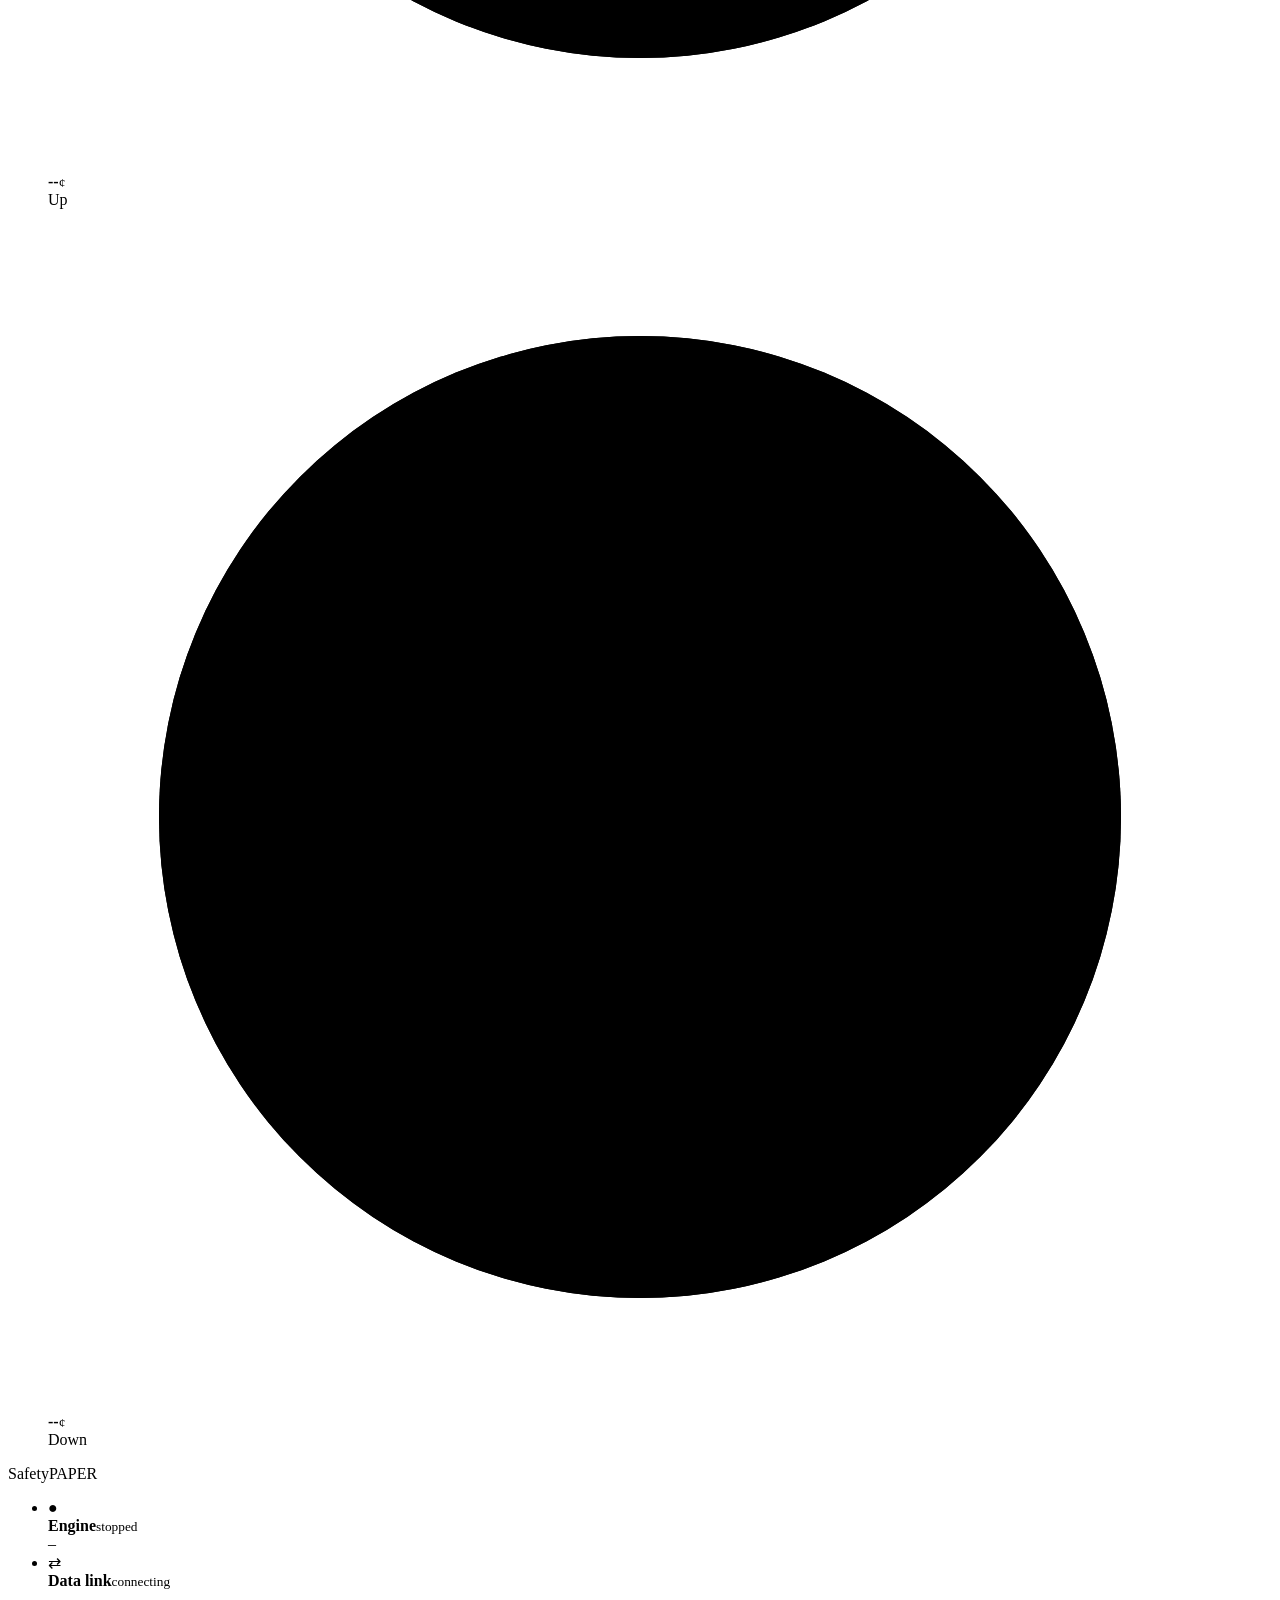
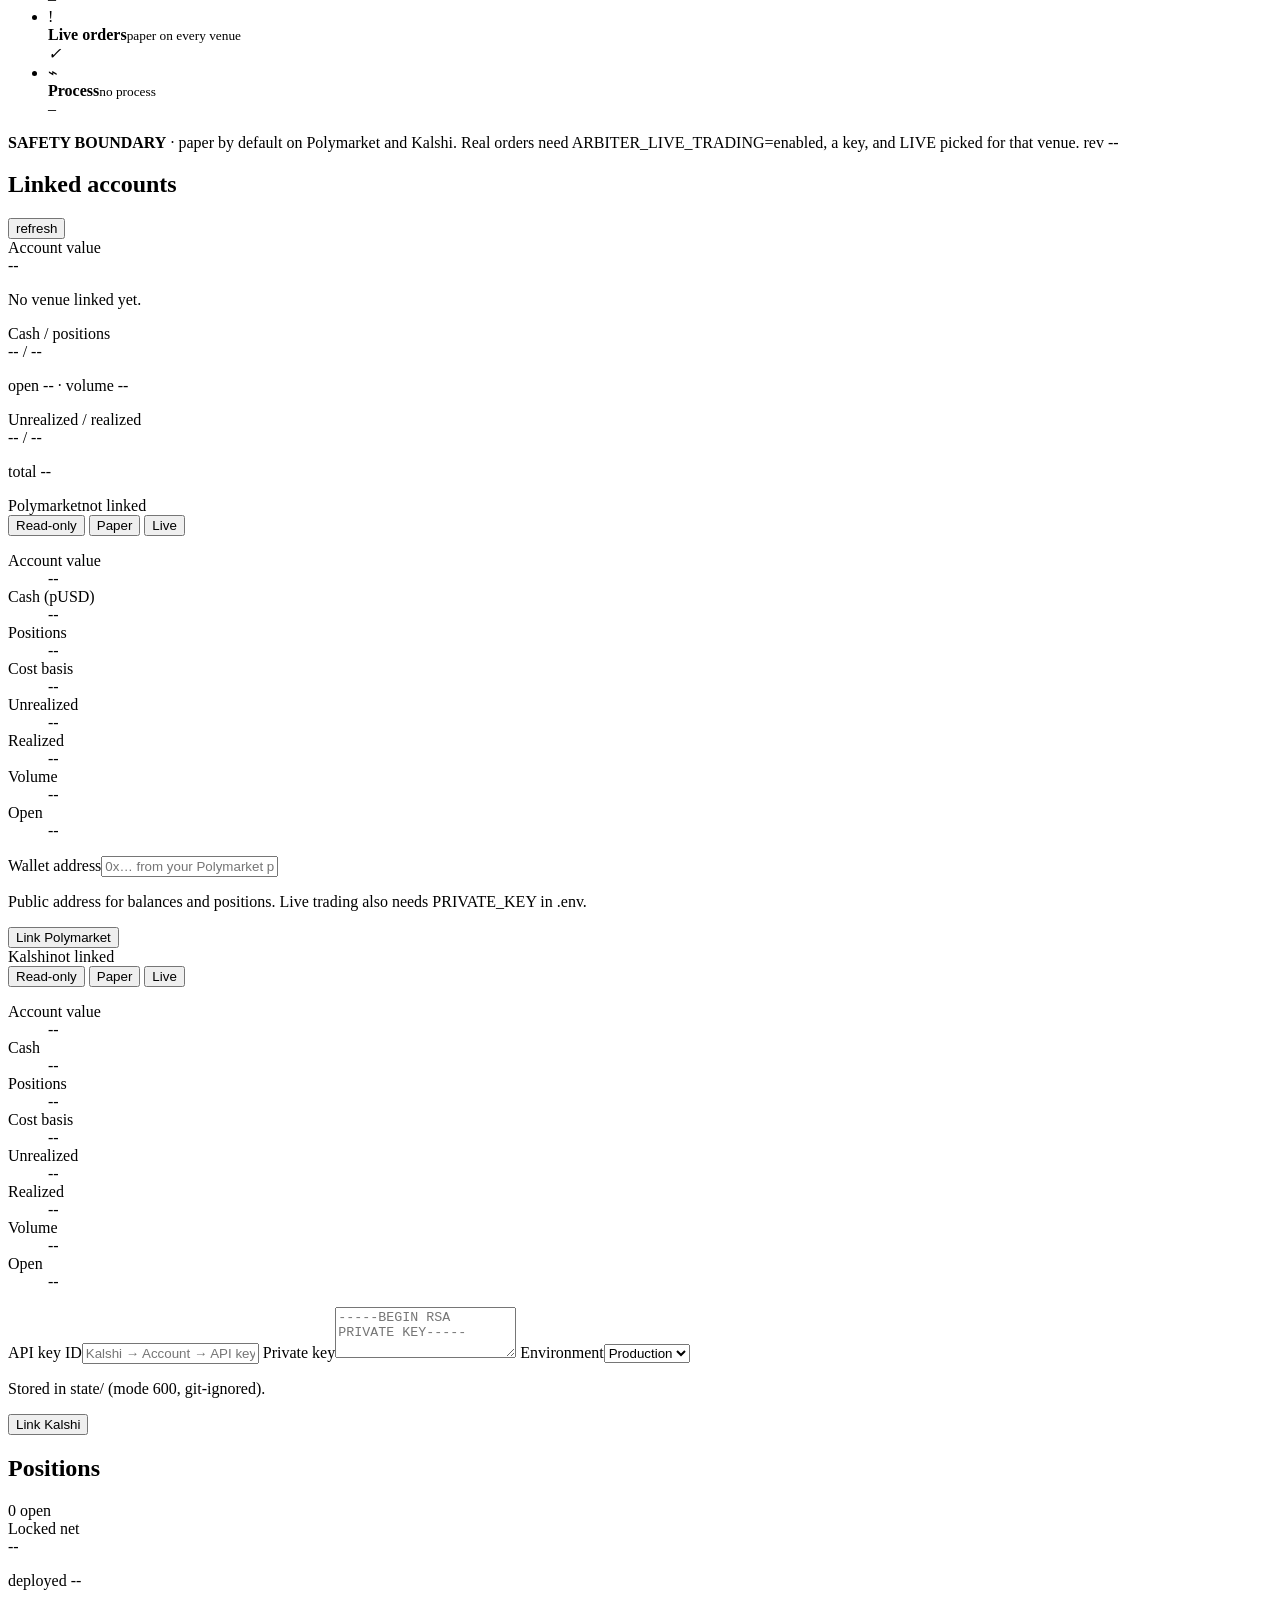
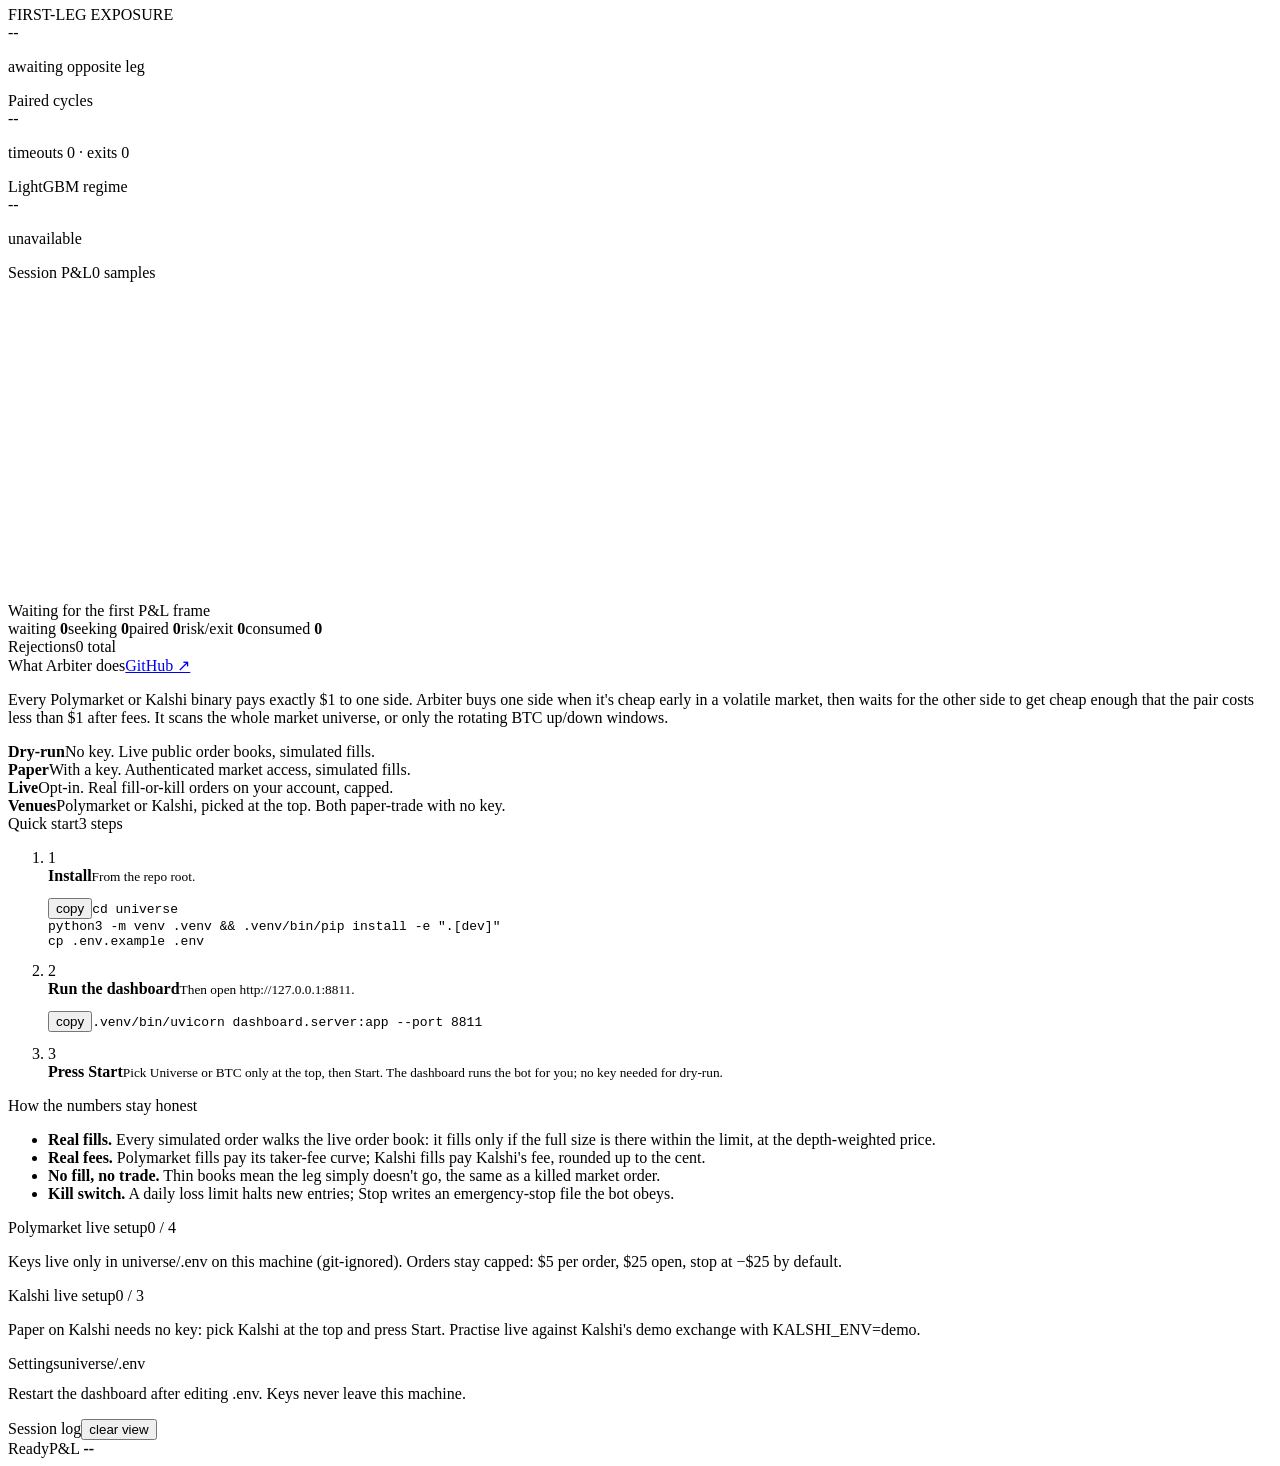
==== commit a9330510: "Arbiter: venue- and mode-aware status everywhere - Header, safety chip, live-orders check and equity" ====
--- a/universe/dashboard/static/index.html
+++ b/universe/dashboard/static/index.html
@@ -5,7 +5,7 @@
   <title>Arbiter · polyuni</title>
   <link rel="preconnect" href="https://fonts.googleapis.com"><link rel="preconnect" href="https://fonts.gstatic.com" crossorigin>
   <link href="https://fonts.googleapis.com/css2?family=Poppins:wght@400;500;600;700&family=Roboto+Mono:wght@400;500;600&display=swap" rel="stylesheet">
-  <link rel="stylesheet" href="/static/style.css?v=16">
+  <link rel="stylesheet" href="/static/style.css?v=17">
 </head>
 <body>
 <canvas id="ascii" aria-hidden="true"></canvas>
@@ -47,7 +47,7 @@
   <!-- live-trading setup reminder -->
   <div class="reminder" id="live-reminder" hidden>
     <span class="reminder__icon" aria-hidden="true">🔑</span>
-    <div class="reminder__text"><b>Paper mode. Add your keys to trade live.</b> <span id="reminder-next">Next step: link your Polymarket wallet.</span></div>
+    <div class="reminder__text"><b id="reminder-title">Paper mode. Add your keys to trade live.</b> <span id="reminder-next"></span></div>
     <button class="pill pill--go" type="button" id="reminder-open">Set up live trading</button>
     <button class="reminder__close" type="button" id="reminder-close" aria-label="Hide for now">✕</button>
   </div>
@@ -73,7 +73,7 @@
 
           <div class="tiles">
             <article class="card tile">
-              <div class="card__head"><span class="card__title">Paper equity</span><span class="tile-icon tile-icon--amber">$</span></div>
+              <div class="card__head"><span class="card__title" id="equity-title">Paper equity</span><span class="tile-icon tile-icon--amber">$</span></div>
               <div class="tile__value mono" id="paper-equity">--</div>
               <p class="tile__sub">bankroll <span id="paper-bankroll" class="mono">--</span></p>
             </article>
@@ -125,10 +125,10 @@
             <ul class="checks">
               <li><span class="tile-icon tile-icon--sm" id="run-state-dot">●</span><div><b>Engine</b><small><span id="run-state-label">stopped</span> <span id="uptime"></span></small></div><i class="ok" id="check-engine">–</i></li>
               <li><span class="tile-icon tile-icon--sm tile-icon--blue">⇄</span><div><b>Data link</b><small id="connection-state">connecting</small></div><i class="ok" id="link-dot">–</i></li>
-              <li><span class="tile-icon tile-icon--sm tile-icon--amber">!</span><div><b>Live orders</b><small id="live-check-text">off · paper only</small></div><i class="ok" id="check-live">✓</i></li>
+              <li><span class="tile-icon tile-icon--sm tile-icon--amber">!</span><div><b>Live orders</b><small id="live-check-text">paper on every venue</small></div><i class="ok" id="check-live">✓</i></li>
               <li><span class="tile-icon tile-icon--sm">⌁</span><div><b>Process</b><small id="owner-state">no process</small></div><i class="ok" id="check-owner">–</i></li>
             </ul>
-            <p class="fine">PAPER-ONLY SAFETY BOUNDARY unless LIVE is opted into three times. <span id="control-revision" class="mono">rev --</span></p>
+            <p class="fine"><b>SAFETY BOUNDARY</b> · paper by default on Polymarket and Kalshi. Real orders need ARBITER_LIVE_TRADING=enabled, a key, and LIVE picked for that venue. <span id="control-revision" class="mono">rev --</span></p>
           </article>
         </aside>
       </div>
@@ -266,7 +266,7 @@
             <div class="card__head"><span class="card__title card__title--lg">How the numbers stay honest</span></div>
             <ul class="facts">
               <li><b>Real fills.</b> Every simulated order walks the live order book: it fills only if the full size is there within the limit, at the depth-weighted price.</li>
-              <li><b>Real fees.</b> Each fill pays Polymarket's taker-fee curve.</li>
+              <li><b>Real fees.</b> Polymarket fills pay its taker-fee curve; Kalshi fills pay Kalshi's fee, rounded up to the cent.</li>
               <li><b>No fill, no trade.</b> Thin books mean the leg simply doesn't go, the same as a killed market order.</li>
               <li><b>Kill switch.</b> A daily loss limit halts new entries; Stop writes an emergency-stop file the bot obeys.</li>
             </ul>
@@ -281,7 +281,7 @@
           </article>
 
 
-          <article class="card setup">
+          <article class="card setup" id="live-setup-kalshi">
             <div class="card__head"><span class="card__title card__title--lg">Kalshi live setup</span><span class="chip" id="setup-chip-kalshi">0 / 3</span></div>
             <ol class="steps" id="setup-steps-kalshi"></ol>
             <p class="hint">Paper on Kalshi needs no key: pick Kalshi at the top and press Start. Practise live against Kalshi's demo exchange with KALSHI_ENV=demo.</p>
@@ -313,6 +313,6 @@
 
 <div id="toast" class="toast" role="status" aria-live="polite"></div>
 <script src="/static/ascii.js?v=11"></script>
-<script src="/static/app.js?v=16"></script>
+<script src="/static/app.js?v=17"></script>
 </body>
 </html>
